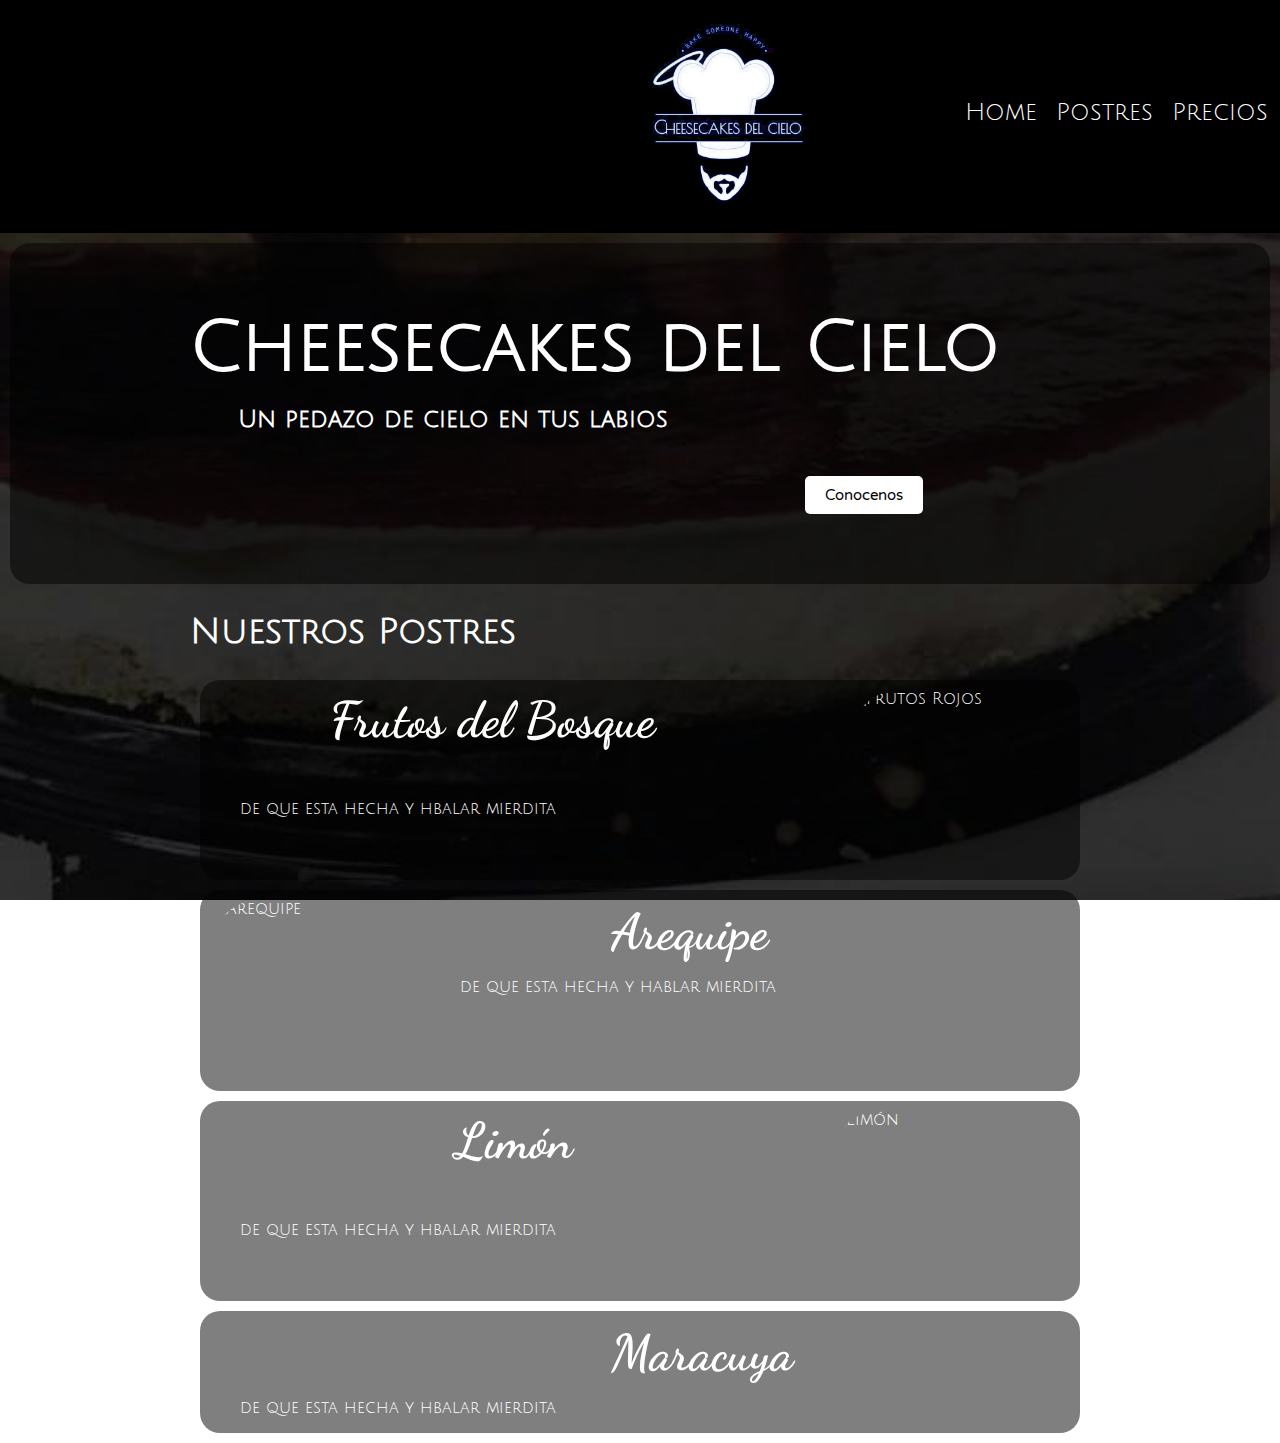
==== index.html @ ef1f3752 "version con estilos casi completos, falta footer y otros archivos HTML para navegar" ====
<!DOCTYPE html>
<html lang="s" dir="ltr">
  <head>
    <meta charset="utf-8">
    <title>Cheesecakes del Cielo</title>
    <link rel="stylesheet" href="css/cheesedc.css">
    <link href="https://fonts.googleapis.com/css?family=Dancing+Script|Varela+Round|Julius+Sans+One" rel="stylesheet">
  </head>
  <body>
    <header id="header" class="header" >
      <!-- logotipo -->
      <figure class="logotipo">
        <img class="logo" src="images/logotipo.jpg" width="180" height="180" alt="Cheesecakes del cielo">
      </figure>
      <!-- menu -->
      <nav class="menu">
        <ul>
          <li>
            <a href="index.html">Home</a>
          </li>
          <li>
            <a href="#postres">Postres</a>
          </li>
          <li>
            <a href="precios.html">Precios</a>
          </li>
        </ul>
      </nav>
    </header>
    <div class="fondo">
      <section id="portada" class="portada">
        <!-- portada -->
        <div class="contenedor">
          <!-- titulo -->
          <h1 class="titulo">Cheesecakes del Cielo</h1>
          <!-- resumen -->
          <h3 class="title-a">Un pedazo de cielo en tus labios</h3>
          <!-- boton -->
            <button type="button" name="button">Conocenos</button>
        </div>
      </section>
      <section id="postres" class="postres contenedor">
        <h2>Nuestros Postres</h2><!-- Cheesecakes -->
        <!-- listado de Cheesecakes -->
        <article class="cheesecake frutosrojos">
          <img src="images/frutosrojos.jpg" width="220" height="180" alt="Frutos Rojos">
          <h3 class="title-b">Frutos del Bosque</h3>
          <ol>
            <li>de que esta hecha y hbalar mierdita</li>
          </ol>
        </article>
        <article class="cheesecake arequipe">
          <img src="images/Arequipe.jpg" height="181" width="214" alt="Arequipe">
          <h3 class="title-b">Arequipe</h3>
          <ol>
            <li>de que esta hecha y hablar mierdita</li>
          </ol>
        </article>
        <article class="cheesecake limon">
          <img src="images/limon.jpg" width="240" height="180" alt="Limón">
          <h3 class="title-b">Limón</h3>
          <ol>
            <li>de que esta hecha y hbalar mierdita</li>
          </ol>
        </article>
        <article class="cheesecake maracuya">
          <img src="images/maracuya.jpg" alt="">
          <h3 class="title-b">Maracuya</h3>
          <ol>
            <li>de que esta hecha y hbalar mierdita</li>
          </ol>
        </article>
      </section>
    </div>
  </body>
</html>
---- css/cheesedc.css ----
body{
  font-family: 'Julius Sans One';
  margin: 0px;
  background-image: url('../images/fondo.jpg');
  background-size: 100%;
  background-attachment: fixed;
}
A {
  text-decoration: none;
  color: white;
}
li{
  list-style:none
}

nav li{
  padding: 0 5px;
}

button{
  position: relative;
  left: 615px;
  margin-top: 20px;
  margin-bottom: 50px;
  border: none;
  border-radius: 5px;
  background: white;
  color: black;
  padding: 10px 20px;
  font-family: 'Varela Round';
  font-size: 15px;
}

.menu, .menu li, .logotipo {
  display: inline-block;
}

.logo {
  position: relative;
  left: 330%;
}

.menu{
  position: absolute;
  right: 7px;
  top: 75px;
}

.titulo {
  font-size: 70px;
  margin-bottom: 10px;
}

.title-a {
  font-size: 24px;
  padding-left: 48px;
  margin-top: 20px;
}

.postres h2 {
  font-size: 35px;
}

.title-b {
  font-size: 50px;
  font-family: 'Dancing Script';
}

.portada{
  border-radius: 20px;
  margin: 10px;
  padding: 20px;
  color: white;
  background-color: rgba(0,0,0,0.5);
}

.postres {
  color: white;
}
.header {
  background: black;
  color: white;
  font-size: 24px;
}

.contenedor {
  width: 900px;
  margin: auto;
}

.cheesecake{
    border-radius: 20px;
    overflow: hidden;
}

.frutosrojos h3{
  margin-top: 10px;
  margin-left: 130px;
}

.limon h3{
  margin-top: 10px;
  margin-left: 255px;
}

.maracuya h3{
  padding-left: 411px;
  margin-top: 12px;
  margin-bottom: 10px;
}
.arequipe h3{
  padding-left: 411px;
  margin-top: 12px;
  margin-bottom: 10px;
}

.frutosrojos, .limon, .arequipe, .maracuya{
  margin: 10px;
  background-color: rgba(0,0,0,0.5);
}

.frutosrojos img, .limon img{
  border-radius: 50px;
  float: right;
  margin: 10px;
}

.arequipe img, .maracuya img{
  border-radius: 50px;
  float: left;
  margin: 10px;
}
.arequipe li{
  padding-left: 220px;
}
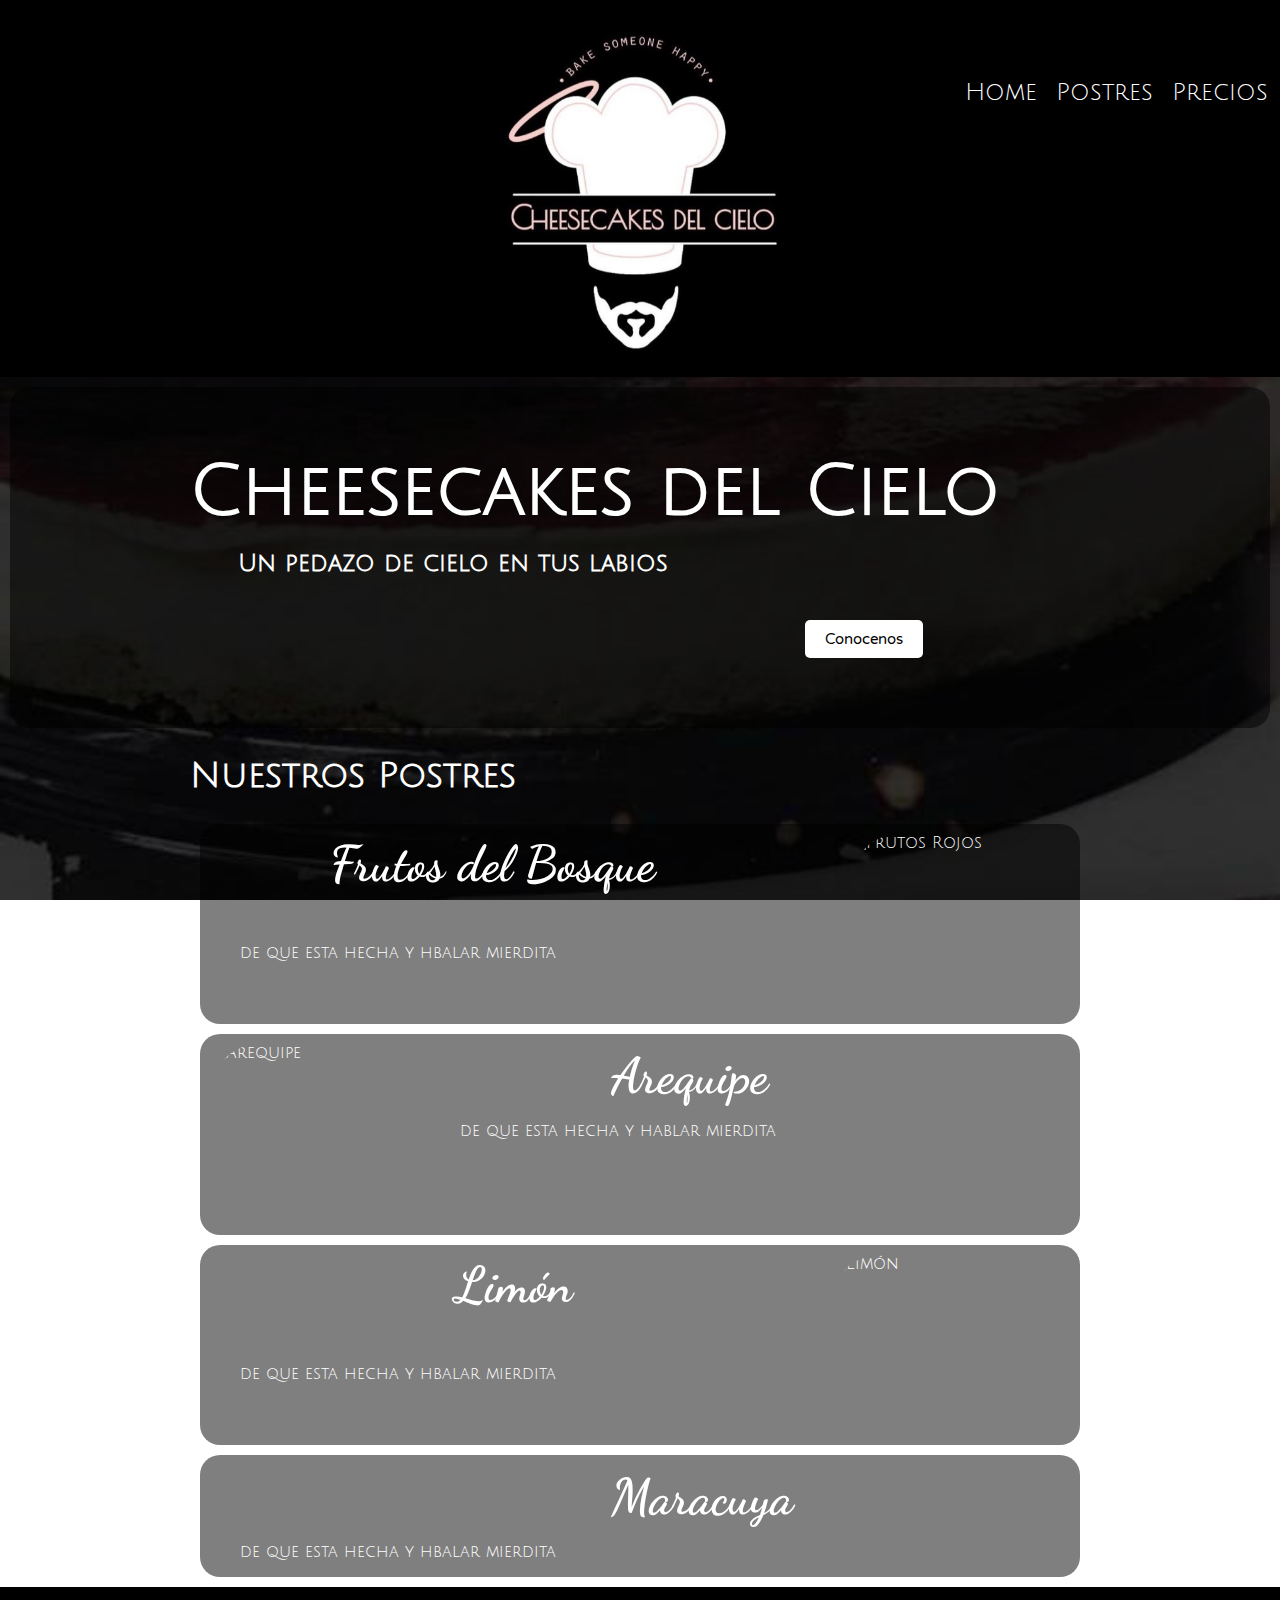
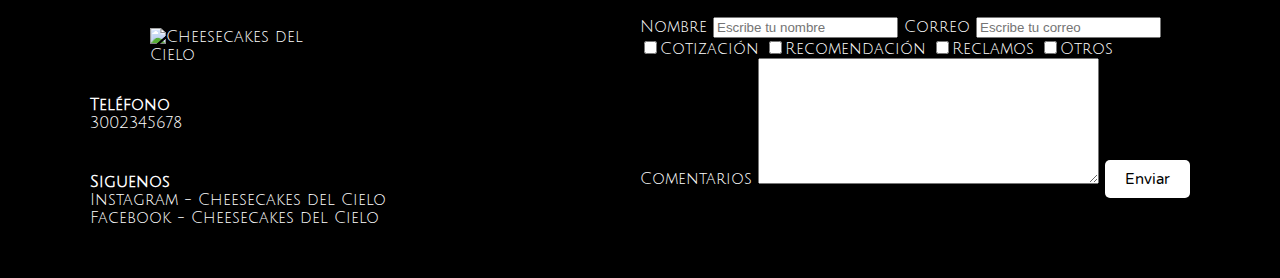
==== commit 93e1703a: "version con footer sin terminar" ====
--- a/index.html
+++ b/index.html
@@ -9,8 +9,8 @@
   <body>
     <header id="header" class="header" >
       <!-- logotipo -->
-      <figure class="logotipo">
-        <img class="logo" src="images/logotipo.jpg" width="180" height="180" alt="Cheesecakes del cielo">
+      <figure class="logotipo" align="center">
+        <img class="logo" src="images/logotipo.jpg" width="350" alt="Cheesecakes del cielo">
       </figure>
       <!-- menu -->
       <nav class="menu">
@@ -72,5 +72,43 @@
         </article>
       </section>
     </div>
+    <footer class="footer">
+        <div class="contenedor-footer">
+          <div class="contacto">
+            <img class="img-footer" src="images/footer.jpg" alt="Cheesecakes del Cielo" width="200">
+            <a href="tel:+573002345678"><strong>Teléfono</strong><span>3002345678</span></a>
+            <p><strong>Siguenos</strong>
+            <a href="https://www.instagram.com/cheesecakesdelcielo/" target=”_blank”><span>Instagram - Cheesecakes del Cielo</span></a>
+            <a href="https://www.facebook.com/cheessecakesdelcielo/" target=”_blank”><span>Facebook - Cheesecakes del Cielo</span></a>
+            </p>
+          </div>
+          <form class="formulario">
+            <label for="nombre">Nombre</label>
+            <input type="text" placeholder="Escribe tu nombre" id="nombre" name="nombre">
+            <label for="email">Correo</label>
+            <input type="email" required placeholder="Escribe tu correo" id="email" name="email">
+            <div class="intereses">
+              <label for="cotizacion">
+                <input type="checkbox" name="intereses" id="cotizacion" value="cotizacion">Cotización
+              </label>
+              <label for="recomendacion">
+                <input type="checkbox" name="intereses" id="recomendacion" value="recomendacion">Recomendación
+              </label>
+              <label for="reclamos">
+                <input type="checkbox" name="intereses" id="reclamos" value="reclamos">Reclamos
+              </label>
+              <label for="otros">
+                <input type="checkbox" name="intereses" id="otros" value="otros">Otros
+              </label>
+            </div>
+            <div class="">
+              <label for="comentarios">Comentarios</label>
+              <textarea name="comentarios" rows="8" cols="40"></textarea>
+              <input type="submit" name="" value="Enviar" class="btn-enviar">
+            </div>
+          </form>
+        </div>
+      </footer>
+
   </body>
 </html>
--- a/css/cheesedc.css
+++ b/css/cheesedc.css
@@ -1,4 +1,5 @@
 body{
+  color: white;
   font-family: 'Julius Sans One';
   margin: 0px;
   background-image: url('../images/fondo.jpg');
@@ -17,7 +18,7 @@
   padding: 0 5px;
 }
 
-button{
+button {
   position: relative;
   left: 615px;
   margin-top: 20px;
@@ -31,19 +32,29 @@
   font-size: 15px;
 }
 
-.menu, .menu li, .logotipo {
+.btn-enviar{
+  margin-top: 20px;
+  margin-bottom: 50px;
+  border: none;
+  border-radius: 5px;
+  background: white;
+  color: black;
+  padding: 10px 20px;
+  font-family: 'Varela Round';
+  font-size: 15px;
+}
+
+.menu, .menu li {
   display: inline-block;
 }
 
-.logo {
-  position: relative;
-  left: 330%;
-}
 
 .menu{
   position: absolute;
   right: 7px;
-  top: 75px;
+  top: 55px
+
+   ;
 }
 
 .titulo {
@@ -81,6 +92,10 @@
   background: black;
   color: white;
   font-size: 24px;
+}
+
+.logotipo{
+  margin: 0;
 }
 
 .contenedor {
@@ -133,3 +148,34 @@
 .arequipe li{
   padding-left: 220px;
 }
+
+.footer {
+  background: black;
+}
+
+.contacto img, .contacto strong {
+  display: block;
+}
+
+.img-footer{
+  margin: 0 60px 0 60px;
+}
+
+.contacto{
+  display: flex;
+  width: 300px;
+  flex-wrap: wrap;
+  align-items: center;
+}
+
+.contacto a, .contacto p{
+  margin: 10px 0px 10px 0;
+}
+
+.footer .contenedor-footer{
+  width: 1100px;
+  margin: auto;
+  padding: 30px 0 30px 0;
+  display: flex;
+  justify-content: space-between;
+}
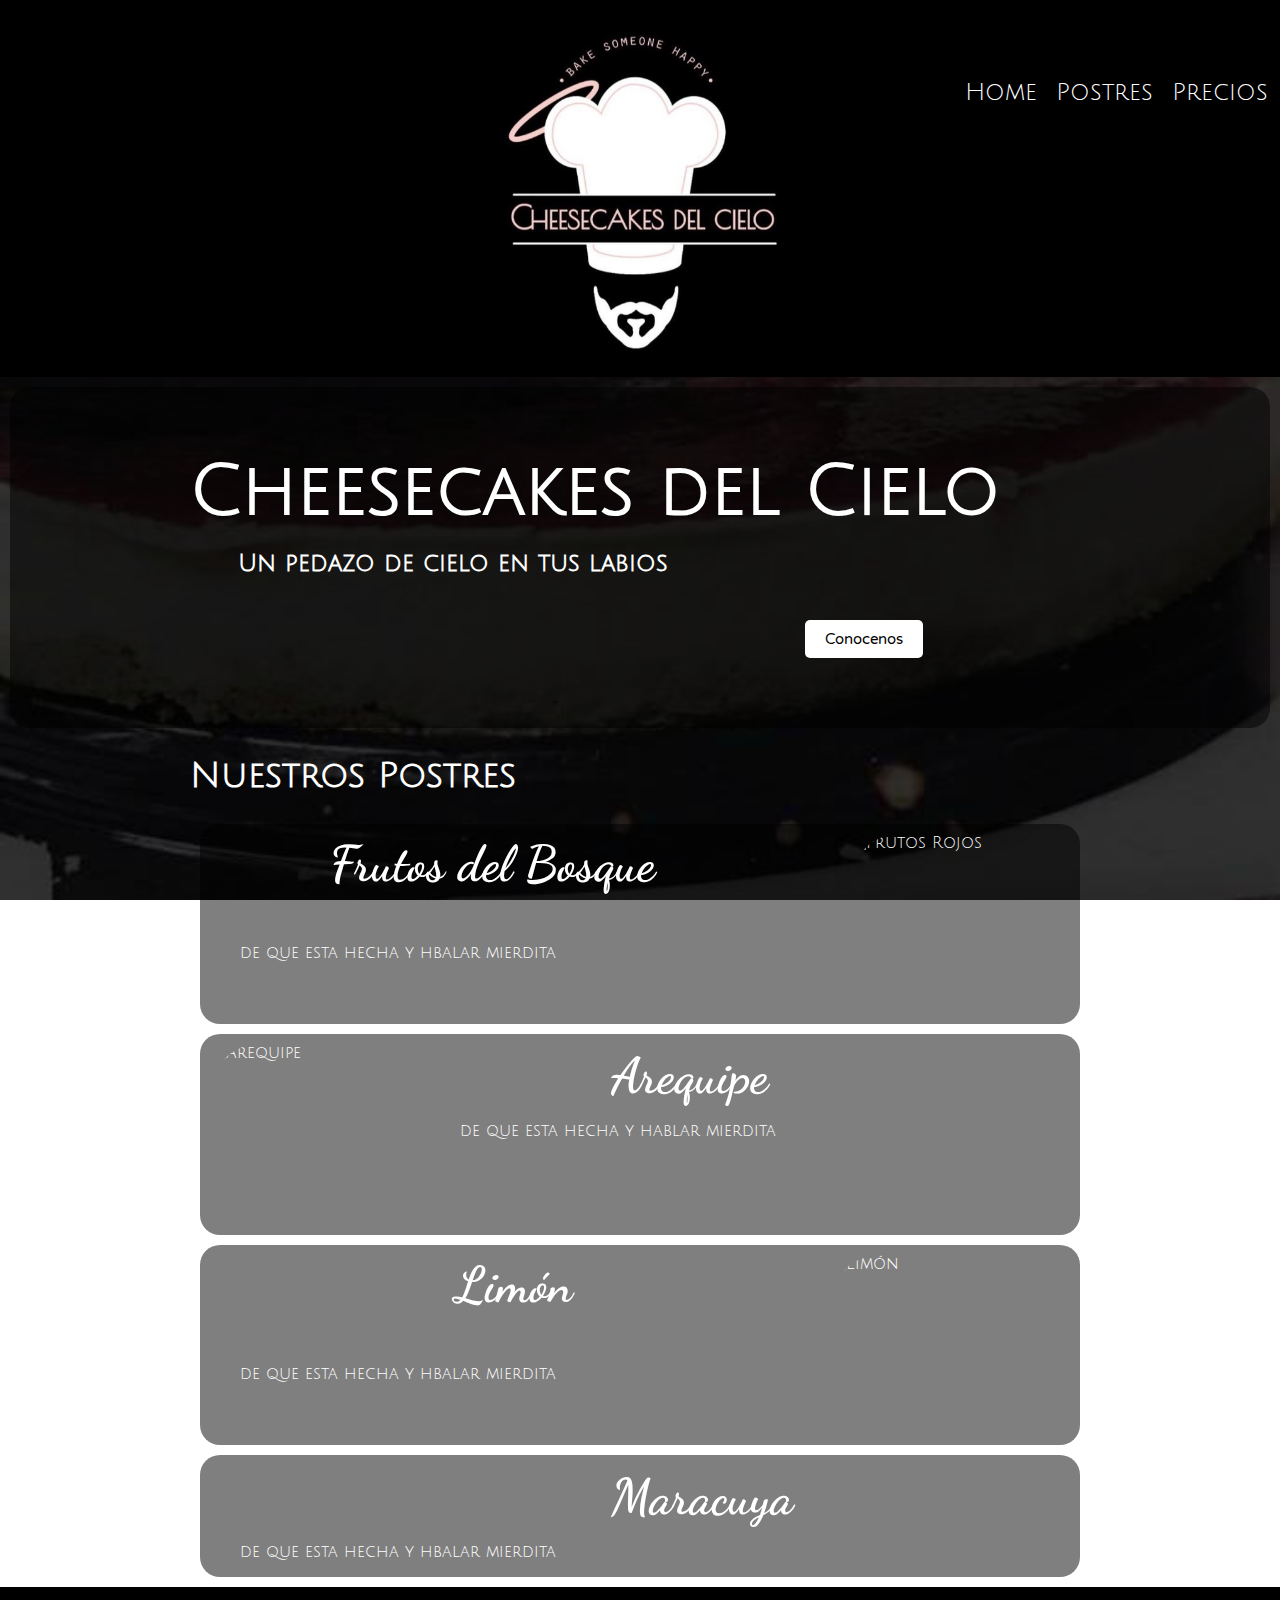
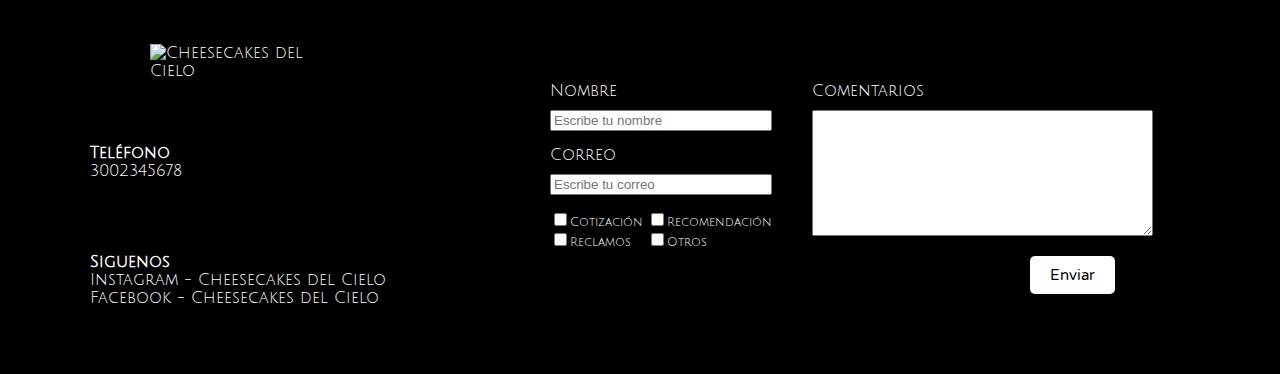
==== commit 358b1760: "version con footer al 100% y con pagina de precios sin contenido --corregido error de imagenes" ====
--- a/index.html
+++ b/index.html
@@ -19,7 +19,7 @@
             <a href="index.html">Home</a>
           </li>
           <li>
-            <a href="#postres">Postres</a>
+            <a href="index.html#postres">Postres</a>
           </li>
           <li>
             <a href="precios.html">Precios</a>
@@ -83,25 +83,31 @@
             </p>
           </div>
           <form class="formulario">
-            <label for="nombre">Nombre</label>
-            <input type="text" placeholder="Escribe tu nombre" id="nombre" name="nombre">
-            <label for="email">Correo</label>
-            <input type="email" required placeholder="Escribe tu correo" id="email" name="email">
-            <div class="intereses">
-              <label for="cotizacion">
-                <input type="checkbox" name="intereses" id="cotizacion" value="cotizacion">Cotización
-              </label>
-              <label for="recomendacion">
-                <input type="checkbox" name="intereses" id="recomendacion" value="recomendacion">Recomendación
-              </label>
-              <label for="reclamos">
-                <input type="checkbox" name="intereses" id="reclamos" value="reclamos">Reclamos
-              </label>
-              <label for="otros">
-                <input type="checkbox" name="intereses" id="otros" value="otros">Otros
-              </label>
+            <div class="col1">
+              <label for="nombre">Nombre</label>
+              <input type="text" placeholder="Escribe tu nombre" id="nombre" name="nombre">
+              <label for="email">Correo</label>
+              <input type="email" required placeholder="Escribe tu correo" id="email" name="email">
+              <div class="intereses">
+                <div class="intereses-1">
+                  <label for="cotizacion">
+                    <input type="checkbox" name="intereses" id="cotizacion" value="cotizacion">Cotización
+                  </label>
+                  <label for="recomendacion">
+                    <input type="checkbox" name="intereses" id="recomendacion" value="recomendacion">Recomendación
+                  </label>
+                </div>
+                  <div class="intereses-2">
+                    <label for="reclamos">
+                      <input type="checkbox" name="intereses" id="reclamos" value="reclamos">Reclamos
+                    </label>
+                    <label for="otros" class="label-otros">
+                      <input type="checkbox" name="intereses" id="otros" value="otros">Otros
+                    </label>
+                  </div>
+              </div>
             </div>
-            <div class="">
+            <div class="col2">
               <label for="comentarios">Comentarios</label>
               <textarea name="comentarios" rows="8" cols="40"></textarea>
               <input type="submit" name="" value="Enviar" class="btn-enviar">
--- a/css/cheesedc.css
+++ b/css/cheesedc.css
@@ -1,9 +1,9 @@
-body{
+ body{
   color: white;
   font-family: 'Julius Sans One';
   margin: 0px;
   background-image: url('../images/fondo.jpg');
-  background-size: 100%;
+  background-size: cover;
   background-attachment: fixed;
 }
 A {
@@ -30,11 +30,14 @@
   padding: 10px 20px;
   font-family: 'Varela Round';
   font-size: 15px;
+  cursor: pointer;
+}
+
+input:focus, textarea:focus{
+  background: lightgray;
 }
 
 .btn-enviar{
-  margin-top: 20px;
-  margin-bottom: 50px;
   border: none;
   border-radius: 5px;
   background: white;
@@ -42,6 +45,7 @@
   padding: 10px 20px;
   font-family: 'Varela Round';
   font-size: 15px;
+  margin: 20px 0 50px 218px;
 }
 
 .menu, .menu li {
@@ -52,9 +56,7 @@
 .menu{
   position: absolute;
   right: 7px;
-  top: 55px
-
-   ;
+  top: 55px;
 }
 
 .titulo {
@@ -179,3 +181,38 @@
   display: flex;
   justify-content: space-between;
 }
+
+.formulario{
+  display: flex;
+  width: 640px;
+  padding-top: 50px;
+}
+
+.col1, .col2{
+  display: flex;
+  flex-direction: column;
+}
+
+.col1{
+  margin-right: 40px;
+}
+
+.col2{
+  align-items: flex-start;
+}
+
+.intereses label{
+  font-size: 12px;
+}
+
+.formulario label{
+  margin-bottom: 10px;
+}
+
+.formulario label, .intereses{
+  margin-top: 15px;
+}
+
+.label-otros{
+  margin-left: 12px;
+}
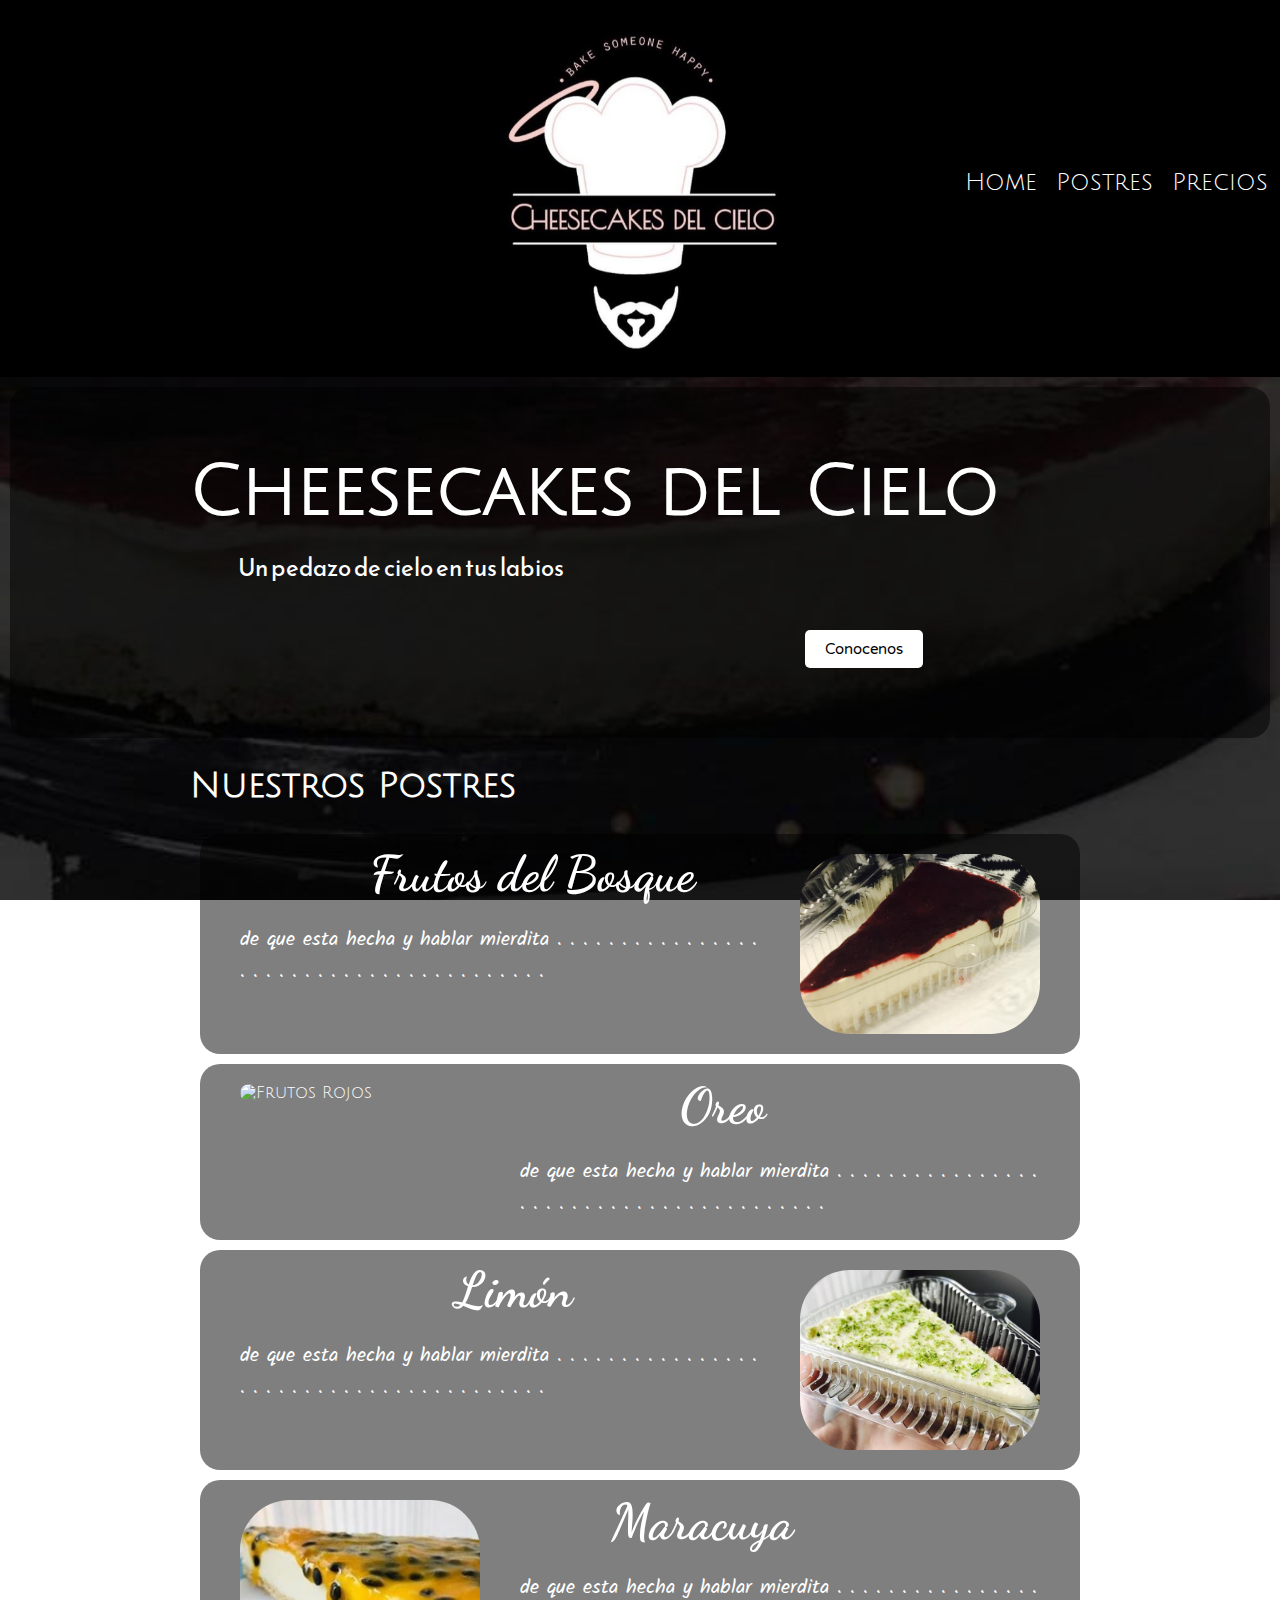
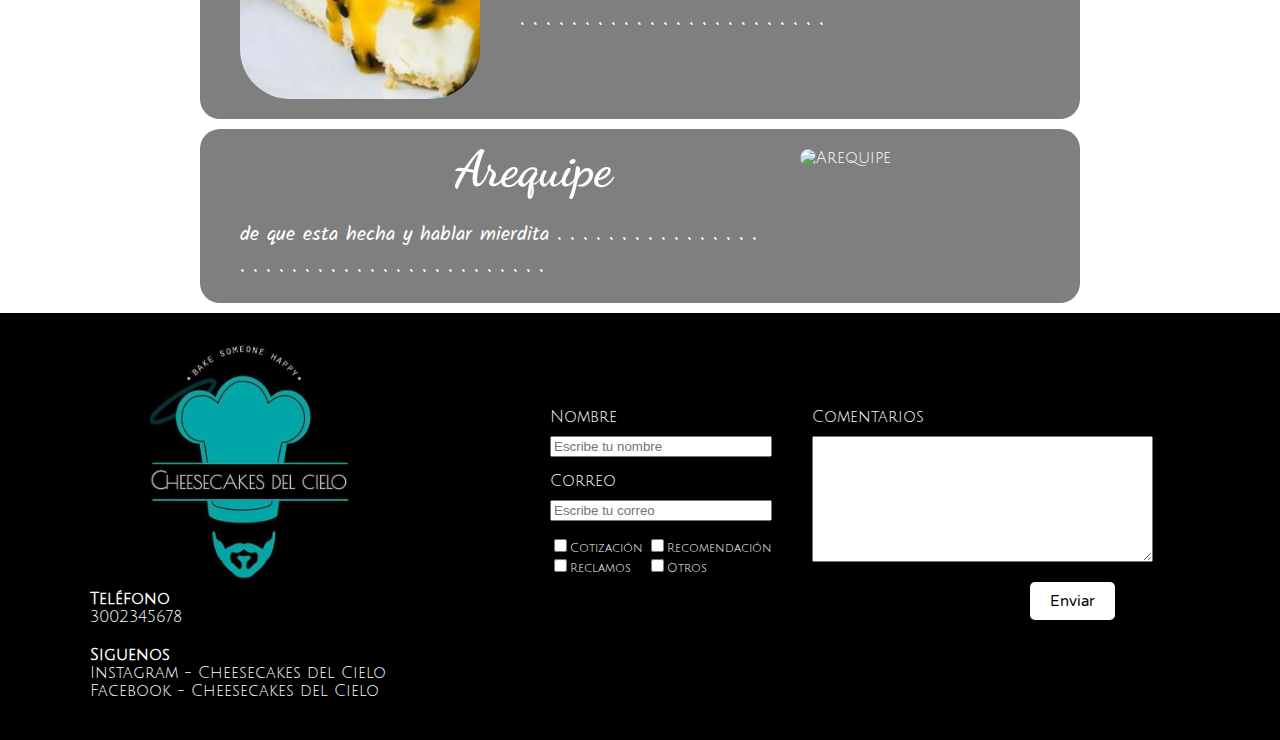
==== commit 7aece551: "version con footer al 100% y con pagina de precios sin contenido --corregido error de imagenes y cor" ====
--- a/index.html
+++ b/index.html
@@ -4,13 +4,15 @@
     <meta charset="utf-8">
     <title>Cheesecakes del Cielo</title>
     <link rel="stylesheet" href="css/cheesedc.css">
-    <link href="https://fonts.googleapis.com/css?family=Dancing+Script|Varela+Round|Julius+Sans+One" rel="stylesheet">
+    <link href="https://fonts.googleapis.com/css?family=Dancing+Script|Varela+Round|Julius+Sans+One|Martel+Sans|Reem+Kufi|Kalam" rel="stylesheet">
   </head>
   <body>
     <header id="header" class="header" >
       <!-- logotipo -->
       <figure class="logotipo" align="center">
-        <img class="logo" src="images/logotipo.jpg" width="350" alt="Cheesecakes del cielo">
+        <a href="index.html">
+          <img class="logo" src="images/logotipo.jpg" width="350" alt="Cheesecakes del cielo">
+        </a>
       </figure>
       <!-- menu -->
       <nav class="menu">
@@ -43,39 +45,49 @@
         <h2>Nuestros Postres</h2><!-- Cheesecakes -->
         <!-- listado de Cheesecakes -->
         <article class="cheesecake frutosrojos">
-          <img src="images/frutosrojos.jpg" width="220" height="180" alt="Frutos Rojos">
+          <img src="images/frutosrojos.JPG" width="240" height="180" alt="Frutos Rojos">
           <h3 class="title-b">Frutos del Bosque</h3>
-          <ol>
-            <li>de que esta hecha y hbalar mierdita</li>
-          </ol>
+          <p>
+            de que esta hecha y hablar mierdita . . . . . . . . . . . . . . . . . . . . . . . . . . . . . . . . . . . . . . . .
+          </p>
+        </article>
+        <article class="cheesecake oreo">
+          <img src="images/oreo.jpg" width="240" alt="Frutos Rojos">
+          <h3 class="title-b">Oreo</h3>
+          <p>
+            de que esta hecha y hablar mierdita . . . . . . . . . . . . . . . . . . . . . . . . . . . . . . . . . . . . . . . .
+          </p>
+        </article>
+        <article class="cheesecake limon">
+          <img src="images/limon.JPG" width="240" height="180" alt="Limón">
+          <h3 class="title-b">Limón</h3>
+          <p>
+            de que esta hecha y hablar mierdita . . . . . . . . . . . . . . . . . . . . . . . . . . . . . . . . . . . . . . . .
+          </p>
+        </article>
+
+        <article class="cheesecake maracuya">
+          <img src="images/maracuya.JPG" width="240" alt="Maracuya">
+          <h3 class="title-b">Maracuya</h3>
+          <p>
+            de que esta hecha y hablar mierdita . . . . . . . . . . . . . . . . . . . . . . . . . . . . . . . . . . . . . . . .
+          </p>
         </article>
         <article class="cheesecake arequipe">
-          <img src="images/Arequipe.jpg" height="181" width="214" alt="Arequipe">
+          <img src="images/Arequipe.JPG" width="240" alt="Arequipe">
           <h3 class="title-b">Arequipe</h3>
-          <ol>
-            <li>de que esta hecha y hablar mierdita</li>
-          </ol>
+          <p>
+            de que esta hecha y hablar mierdita . . . . . . . . . . . . . . . . . . . . . . . . . . . . . . . . . . . . . . . .
+          </p>
         </article>
-        <article class="cheesecake limon">
-          <img src="images/limon.jpg" width="240" height="180" alt="Limón">
-          <h3 class="title-b">Limón</h3>
-          <ol>
-            <li>de que esta hecha y hbalar mierdita</li>
-          </ol>
-        </article>
-        <article class="cheesecake maracuya">
-          <img src="images/maracuya.jpg" alt="">
-          <h3 class="title-b">Maracuya</h3>
-          <ol>
-            <li>de que esta hecha y hbalar mierdita</li>
-          </ol>
-        </article>
+
+
       </section>
     </div>
     <footer class="footer">
         <div class="contenedor-footer">
           <div class="contacto">
-            <img class="img-footer" src="images/footer.jpg" alt="Cheesecakes del Cielo" width="200">
+            <img class="img-footer" src="images/footer.JPG" alt="Cheesecakes del Cielo" width="200">
             <a href="tel:+573002345678"><strong>Teléfono</strong><span>3002345678</span></a>
             <p><strong>Siguenos</strong>
             <a href="https://www.instagram.com/cheesecakesdelcielo/" target=”_blank”><span>Instagram - Cheesecakes del Cielo</span></a>
--- a/css/cheesedc.css
+++ b/css/cheesedc.css
@@ -56,7 +56,7 @@
 .menu{
   position: absolute;
   right: 7px;
-  top: 55px;
+  top: 145px;
 }
 
 .titulo {
@@ -68,6 +68,8 @@
   font-size: 24px;
   padding-left: 48px;
   margin-top: 20px;
+  font-family: 'Reem Kufi', sans-serif;
+  font-weight: lighter;
 }
 
 .postres h2 {
@@ -77,6 +79,11 @@
 .title-b {
   font-size: 50px;
   font-family: 'Dancing Script';
+}
+
+.cheesecake p{
+  font-family: 'Kalam', cursive;
+  font-size: 20px;
 }
 
 .portada{
@@ -111,13 +118,11 @@
 }
 
 .frutosrojos h3{
-  margin-top: 10px;
-  margin-left: 130px;
+  margin: 10px 0 10px 170px;
 }
 
 .limon h3{
-  margin-top: 10px;
-  margin-left: 255px;
+  margin: 10px 0 10px 255px;
 }
 
 .maracuya h3{
@@ -125,30 +130,40 @@
   margin-top: 12px;
   margin-bottom: 10px;
 }
+
+.oreo h3{
+  padding-left: 480px;
+  margin-top: 12px;
+  margin-bottom: 10px;
+}
+
 .arequipe h3{
-  padding-left: 411px;
-  margin-top: 12px;
-  margin-bottom: 10px;
-}
-
-.frutosrojos, .limon, .arequipe, .maracuya{
+  margin: 10px;
+  margin-left: 255px;
+}
+
+.frutosrojos, .limon, .arequipe, .maracuya, .oreo{
   margin: 10px;
   background-color: rgba(0,0,0,0.5);
 }
 
-.frutosrojos img, .limon img{
+.frutosrojos img, .limon img, .arequipe img{
   border-radius: 50px;
   float: right;
-  margin: 10px;
-}
-
-.arequipe img, .maracuya img{
+  margin: 20px 40px 20px 10px;
+}
+
+.oreo img, .maracuya img{
   border-radius: 50px;
   float: left;
-  margin: 10px;
-}
-.arequipe li{
-  padding-left: 220px;
+  margin: 20px 10px 20px 40px;
+}
+.arequipe p, .limon p, .frutosrojos p{
+  padding: 0 320px 0 40px;
+}
+
+.oreo p, .maracuya p{
+  padding: 0 40px 0 320px;
 }
 
 .footer {
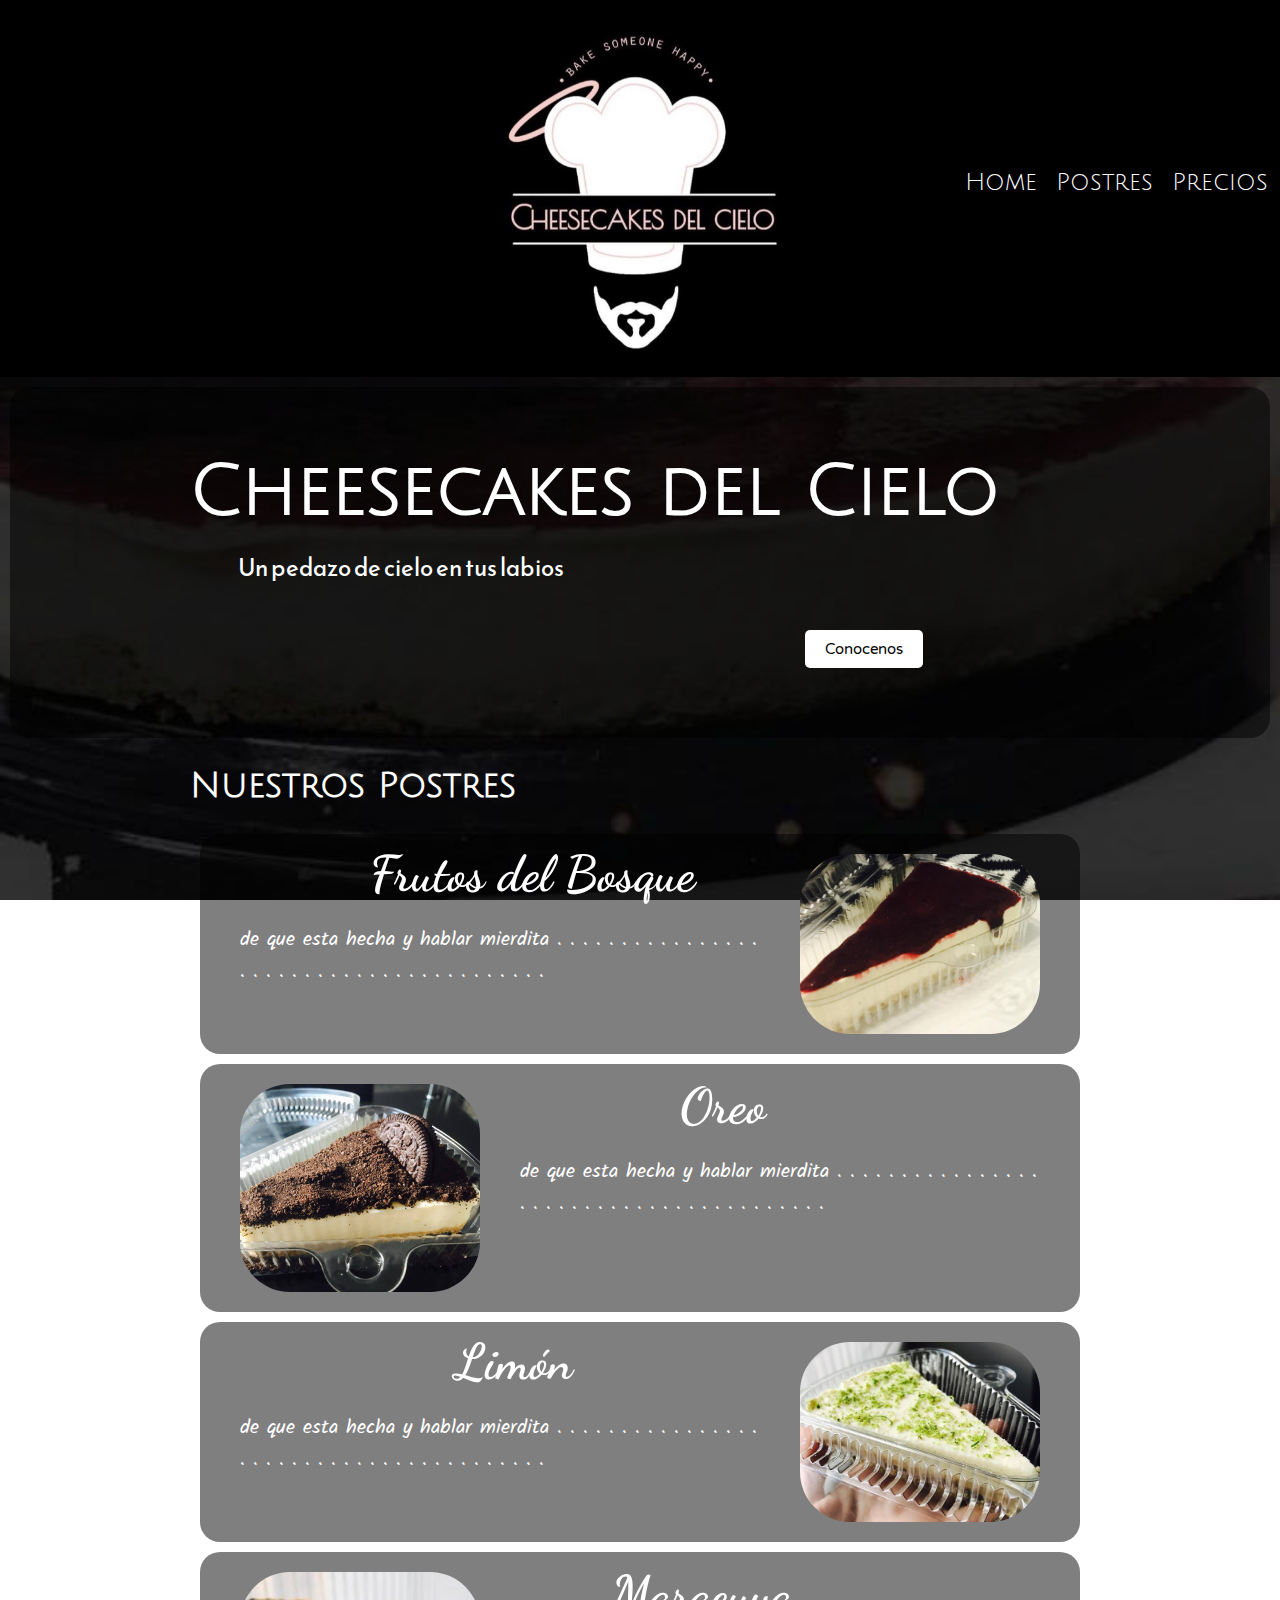
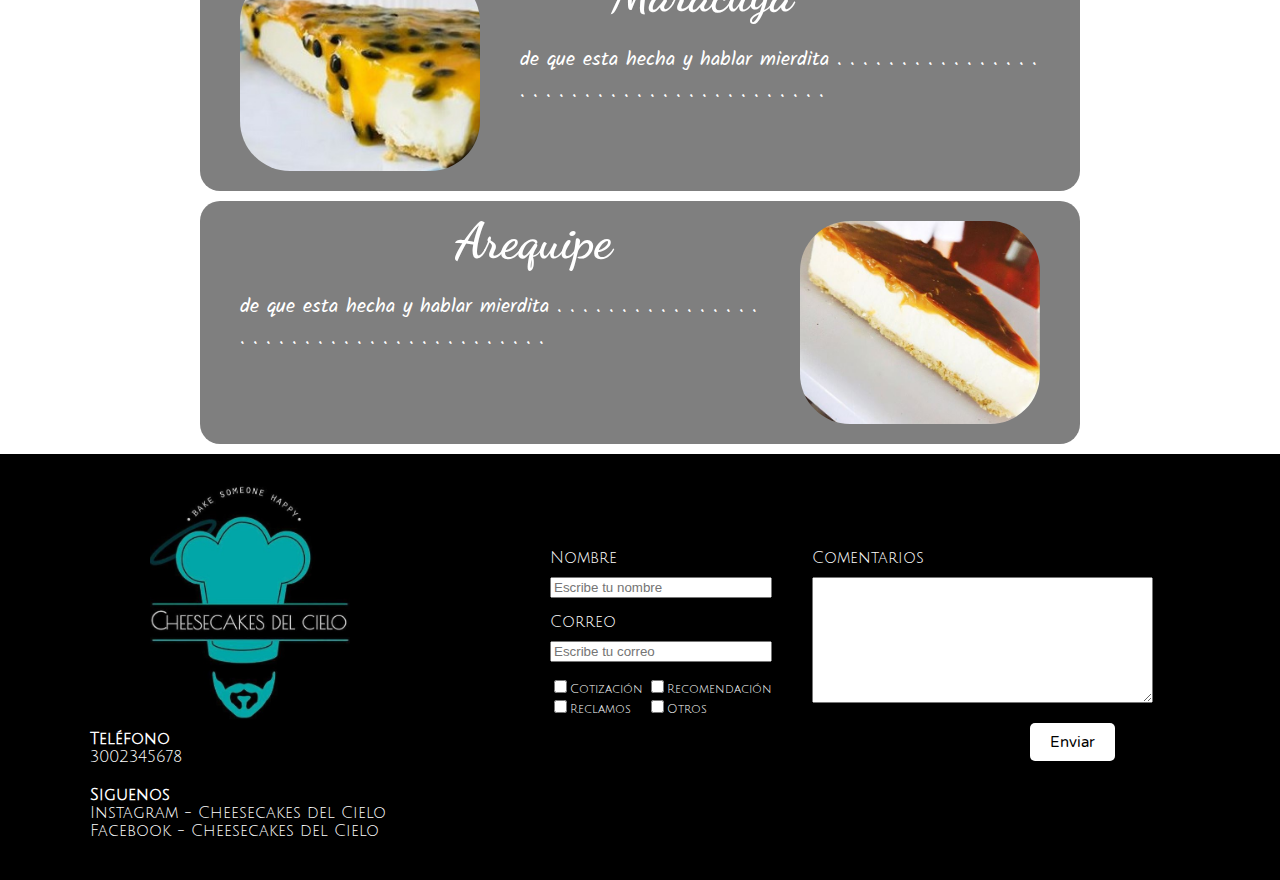
==== commit 9839a678: "version con footer al 100% y con pagina de precios sin contenido --corregido error de imagenes y cor" ====
--- a/index.html
+++ b/index.html
@@ -52,7 +52,7 @@
           </p>
         </article>
         <article class="cheesecake oreo">
-          <img src="images/oreo.jpg" width="240" alt="Frutos Rojos">
+          <img src="images/Oreo.jpg" width="240" alt="Frutos Rojos">
           <h3 class="title-b">Oreo</h3>
           <p>
             de que esta hecha y hablar mierdita . . . . . . . . . . . . . . . . . . . . . . . . . . . . . . . . . . . . . . . .
@@ -74,7 +74,7 @@
           </p>
         </article>
         <article class="cheesecake arequipe">
-          <img src="images/Arequipe.JPG" width="240" alt="Arequipe">
+          <img src="images/arequipe.JPG" width="240" alt="Arequipe">
           <h3 class="title-b">Arequipe</h3>
           <p>
             de que esta hecha y hablar mierdita . . . . . . . . . . . . . . . . . . . . . . . . . . . . . . . . . . . . . . . .
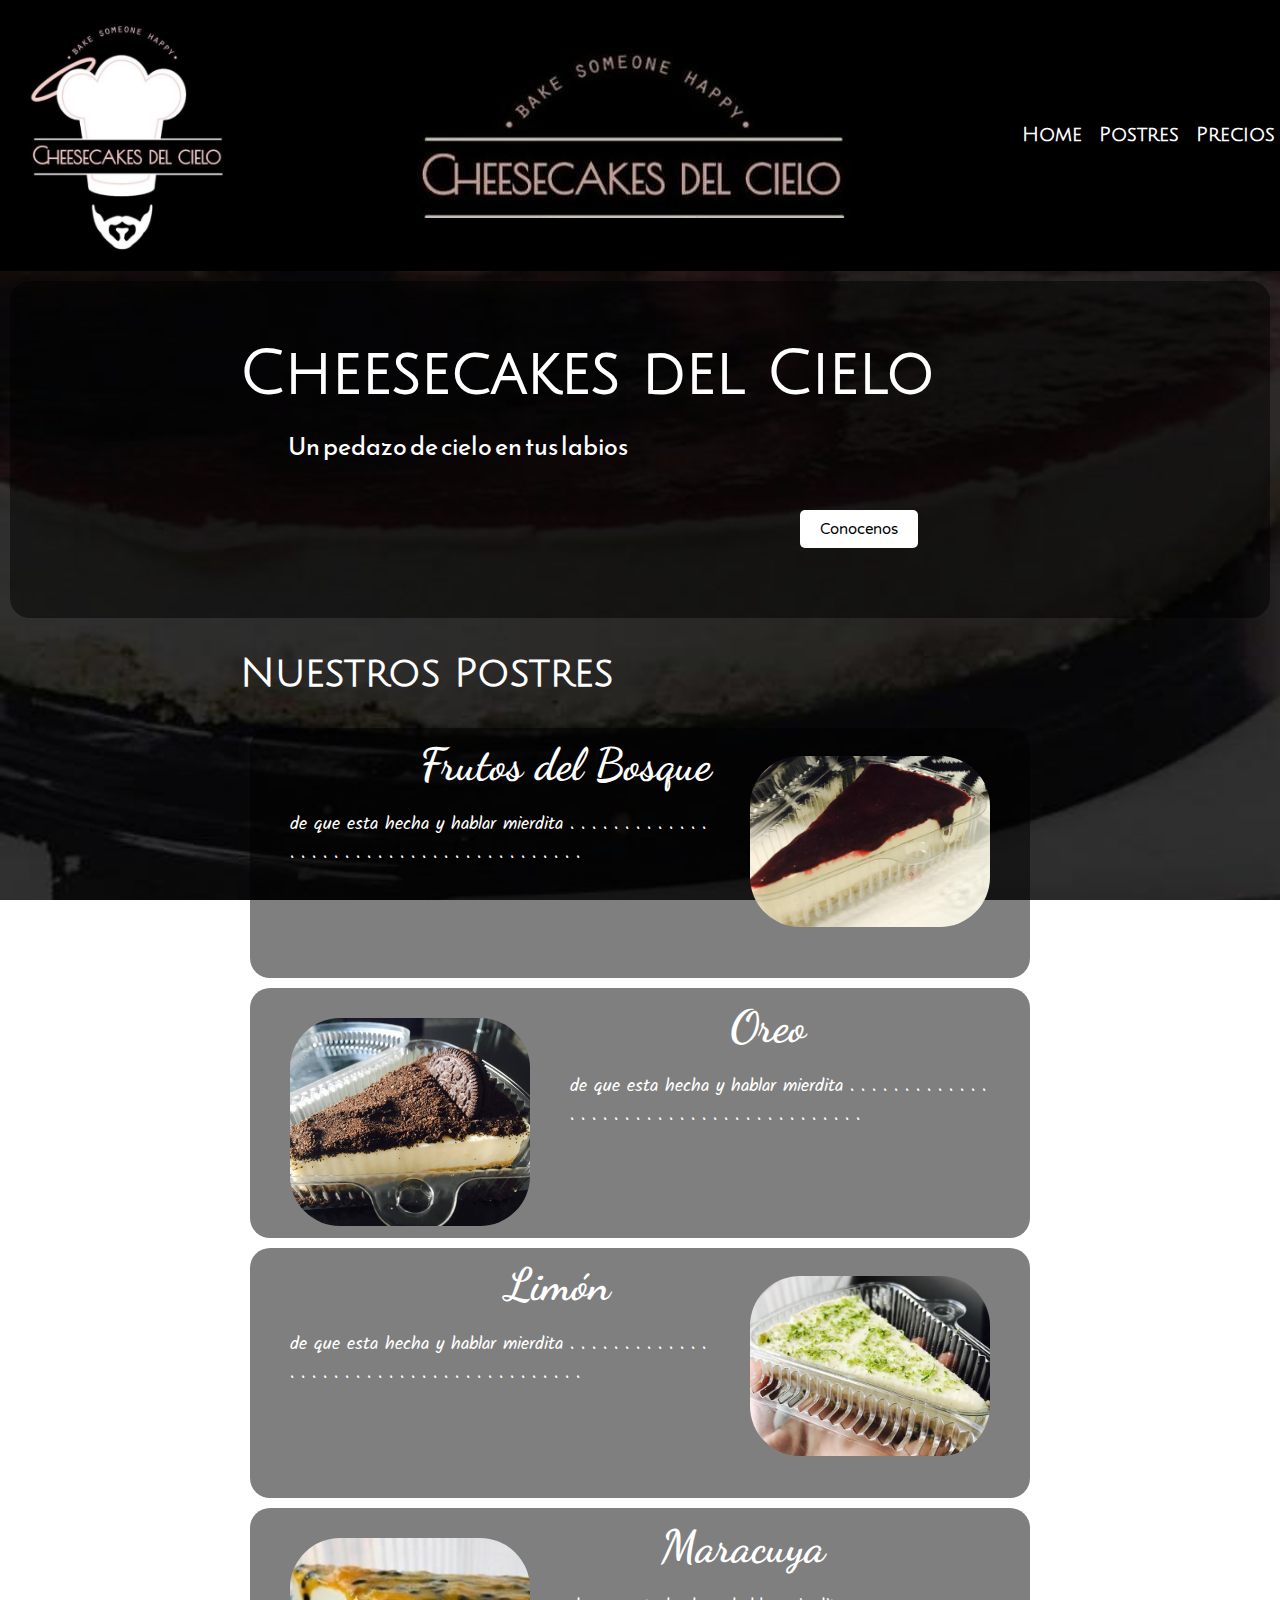
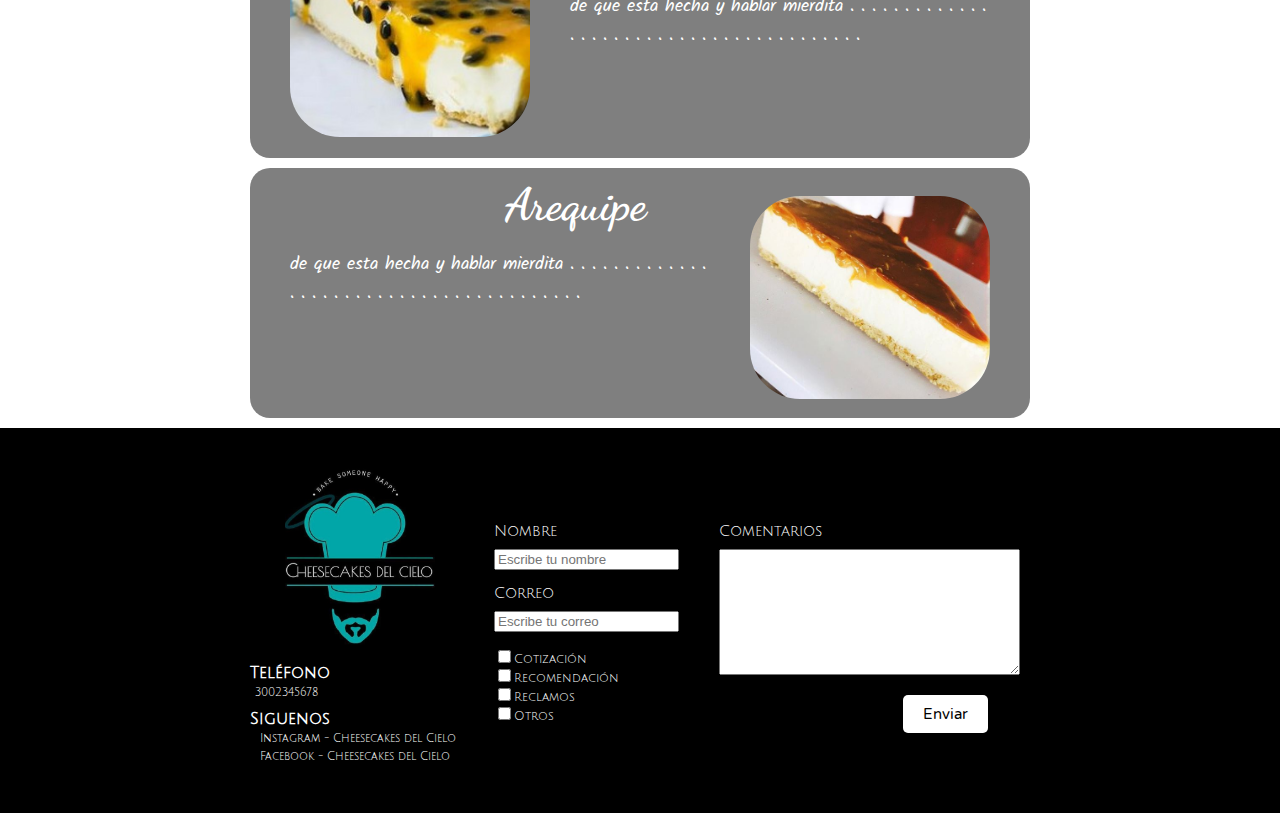
==== commit e14485e0: "version mas pulida con responsive design para anchos de 800px" ====
--- a/index.html
+++ b/index.html
@@ -11,9 +11,12 @@
       <!-- logotipo -->
       <figure class="logotipo" align="center">
         <a href="index.html">
-          <img class="logo" src="images/logotipo.jpg" width="350" alt="Cheesecakes del cielo">
+          <img class="logo" src="images/logotipo.jpg" alt="Cheesecakes del cielo">
         </a>
       </figure>
+      <div class="logo-nombre">
+        <img src="images/logo-nombre.jpg" alt="">
+      </div>
       <!-- menu -->
       <nav class="menu">
         <ul>
@@ -38,61 +41,62 @@
           <!-- resumen -->
           <h3 class="title-a">Un pedazo de cielo en tus labios</h3>
           <!-- boton -->
-            <button type="button" name="button">Conocenos</button>
+            <button class="conocenos" type="button" name="button">Conocenos</button>
         </div>
       </section>
       <section id="postres" class="postres contenedor">
         <h2>Nuestros Postres</h2><!-- Cheesecakes -->
         <!-- listado de Cheesecakes -->
         <article class="cheesecake frutosrojos">
-          <img src="images/frutosrojos.JPG" width="240" height="180" alt="Frutos Rojos">
           <h3 class="title-b">Frutos del Bosque</h3>
           <p>
             de que esta hecha y hablar mierdita . . . . . . . . . . . . . . . . . . . . . . . . . . . . . . . . . . . . . . . .
           </p>
+          <img src="images/frutosrojos.JPG" width="240" alt="Frutos Rojos">
         </article>
         <article class="cheesecake oreo">
-          <img src="images/Oreo.jpg" width="240" alt="Frutos Rojos">
           <h3 class="title-b">Oreo</h3>
           <p>
             de que esta hecha y hablar mierdita . . . . . . . . . . . . . . . . . . . . . . . . . . . . . . . . . . . . . . . .
           </p>
+          <img src="images/Oreo.jpg" width="240" alt="Oreo">
         </article>
         <article class="cheesecake limon">
-          <img src="images/limon.JPG" width="240" height="180" alt="Limón">
           <h3 class="title-b">Limón</h3>
           <p>
             de que esta hecha y hablar mierdita . . . . . . . . . . . . . . . . . . . . . . . . . . . . . . . . . . . . . . . .
           </p>
+          <img src="images/limon.JPG" width="240" alt="Limón">
         </article>
-
         <article class="cheesecake maracuya">
-          <img src="images/maracuya.JPG" width="240" alt="Maracuya">
           <h3 class="title-b">Maracuya</h3>
           <p>
             de que esta hecha y hablar mierdita . . . . . . . . . . . . . . . . . . . . . . . . . . . . . . . . . . . . . . . .
           </p>
+            <img src="images/maracuya.JPG" width="240" alt="Maracuya">
         </article>
         <article class="cheesecake arequipe">
-          <img src="images/arequipe.JPG" width="240" alt="Arequipe">
           <h3 class="title-b">Arequipe</h3>
           <p>
             de que esta hecha y hablar mierdita . . . . . . . . . . . . . . . . . . . . . . . . . . . . . . . . . . . . . . . .
           </p>
+            <img src="images/arequipe.JPG" width="240" alt="Arequipe">
         </article>
 
 
       </section>
     </div>
     <footer class="footer">
-        <div class="contenedor-footer">
+        <div class="contenedor contenedor-footer">
           <div class="contacto">
-            <img class="img-footer" src="images/footer.JPG" alt="Cheesecakes del Cielo" width="200">
-            <a href="tel:+573002345678"><strong>Teléfono</strong><span>3002345678</span></a>
-            <p><strong>Siguenos</strong>
-            <a href="https://www.instagram.com/cheesecakesdelcielo/" target=”_blank”><span>Instagram - Cheesecakes del Cielo</span></a>
-            <a href="https://www.facebook.com/cheessecakesdelcielo/" target=”_blank”><span>Facebook - Cheesecakes del Cielo</span></a>
-            </p>
+            <img class="img-footer" src="images/footer.JPG" alt="Cheesecakes del Cielo" width="150">
+            <div class="redsocial">
+              <a href="tel:+573002345678"><strong>Teléfono</strong><span>3002345678</span></a><br>
+              <p><strong>Siguenos</strong>
+                <a href="https://www.instagram.com/cheesecakesdelcielo/" target=”_blank”><span>Instagram - Cheesecakes del Cielo</span></a><br>
+                <a href="https://www.facebook.com/cheessecakesdelcielo/" target=”_blank”><span>Facebook - Cheesecakes del Cielo</span></a>
+              </p>
+            </div>
           </div>
           <form class="formulario">
             <div class="col1">
@@ -101,27 +105,23 @@
               <label for="email">Correo</label>
               <input type="email" required placeholder="Escribe tu correo" id="email" name="email">
               <div class="intereses">
-                <div class="intereses-1">
-                  <label for="cotizacion">
-                    <input type="checkbox" name="intereses" id="cotizacion" value="cotizacion">Cotización
-                  </label>
-                  <label for="recomendacion">
-                    <input type="checkbox" name="intereses" id="recomendacion" value="recomendacion">Recomendación
-                  </label>
-                </div>
-                  <div class="intereses-2">
-                    <label for="reclamos">
-                      <input type="checkbox" name="intereses" id="reclamos" value="reclamos">Reclamos
-                    </label>
-                    <label for="otros" class="label-otros">
-                      <input type="checkbox" name="intereses" id="otros" value="otros">Otros
-                    </label>
-                  </div>
+                <label for="cotizacion">
+                  <input type="checkbox" name="intereses" id="cotizacion" value="cotizacion">Cotización
+                </label>
+                <label for="recomendacion">
+                  <input type="checkbox" name="intereses" id="recomendacion" value="recomendacion">Recomendación
+                </label>
+                <label for="reclamos">
+                  <input type="checkbox" name="intereses" id="reclamos" value="reclamos">Reclamos
+                </label>
+                <label for="otros" class="label-otros">
+                  <input type="checkbox" name="intereses" id="otros" value="otros">Otros
+                </label>
               </div>
             </div>
             <div class="col2">
               <label for="comentarios">Comentarios</label>
-              <textarea name="comentarios" rows="8" cols="40"></textarea>
+              <textarea name="comentarios" rows="8" cols="35"></textarea>
               <input type="submit" name="" value="Enviar" class="btn-enviar">
             </div>
           </form>
--- a/css/cheesedc.css
+++ b/css/cheesedc.css
@@ -5,7 +5,11 @@
   background-image: url('../images/fondo.jpg');
   background-size: cover;
   background-attachment: fixed;
-}
+  display: flex;
+  flex-direction: column;
+  min-height: 100vh;
+  }
+
 A {
   text-decoration: none;
   color: white;
@@ -19,10 +23,7 @@
 }
 
 button {
-  position: relative;
-  left: 615px;
-  margin-top: 20px;
-  margin-bottom: 50px;
+  margin: 20px 0 50px 70%;
   border: none;
   border-radius: 5px;
   background: white;
@@ -37,6 +38,13 @@
   background: lightgray;
 }
 
+.menu ul{
+  padding: 0;
+}
+
+.fondo{
+  flex:1;
+}
 .btn-enviar{
   border: none;
   border-radius: 5px;
@@ -45,27 +53,20 @@
   padding: 10px 20px;
   font-family: 'Varela Round';
   font-size: 15px;
-  margin: 20px 0 50px 218px;
+  margin: 20px 0 50px 184px;
 }
 
 .menu, .menu li {
   display: inline-block;
 }
 
-
-.menu{
-  position: absolute;
-  right: 7px;
-  top: 145px;
-}
-
 .titulo {
-  font-size: 70px;
+  font-size: 60px;
   margin-bottom: 10px;
 }
 
 .title-a {
-  font-size: 24px;
+  font-size: 25px;
   padding-left: 48px;
   margin-top: 20px;
   font-family: 'Reem Kufi', sans-serif;
@@ -73,17 +74,17 @@
 }
 
 .postres h2 {
-  font-size: 35px;
+  font-size: 40px;
 }
 
 .title-b {
-  font-size: 50px;
+  font-size: 45px;
   font-family: 'Dancing Script';
 }
 
 .cheesecake p{
   font-family: 'Kalam', cursive;
-  font-size: 20px;
+  font-size: 18px;
 }
 
 .portada{
@@ -96,19 +97,29 @@
 
 .postres {
   color: white;
-}
+  margin: 0 16%;
+}
+
 .header {
   background: black;
   color: white;
-  font-size: 24px;
+  font-size: 20px;
+  font-weight: bold;
+  display: flex;
+  flex-direction: row;
+  align-items: center;
+  justify-content: space-between;
 }
 
 .logotipo{
   margin: 0;
 }
 
+.logo{
+  width: 250px;
+}
 .contenedor {
-  width: 900px;
+  max-width: 800px;
   margin: auto;
 }
 
@@ -145,18 +156,23 @@
 .frutosrojos, .limon, .arequipe, .maracuya, .oreo{
   margin: 10px;
   background-color: rgba(0,0,0,0.5);
+  height: 250px;
 }
 
 .frutosrojos img, .limon img, .arequipe img{
   border-radius: 50px;
   float: right;
   margin: 20px 40px 20px 10px;
+  position: relative;
+  top: -150px;
 }
 
 .oreo img, .maracuya img{
   border-radius: 50px;
   float: left;
   margin: 20px 10px 20px 40px;
+  position: relative;
+  top: -150px;
 }
 .arequipe p, .limon p, .frutosrojos p{
   padding: 0 320px 0 40px;
@@ -168,6 +184,17 @@
 
 .footer {
   background: black;
+  font-size: 15px
+}
+
+.redsocial{
+  font-size: 16px;
+  margin-left: 10px;
+}
+
+.redsocial p a, .redsocial a span{
+  font-size: 11px;
+  padding-left: 5px;
 }
 
 .contacto img, .contacto strong {
@@ -175,7 +202,7 @@
 }
 
 .img-footer{
-  margin: 0 60px 0 60px;
+  margin: 0 45px 0 45px;
 }
 
 .contacto{
@@ -190,16 +217,17 @@
 }
 
 .footer .contenedor-footer{
-  width: 1100px;
+  width: 800px;
   margin: auto;
   padding: 30px 0 30px 0;
   display: flex;
+  flex-direction: row;
   justify-content: space-between;
 }
 
 .formulario{
   display: flex;
-  width: 640px;
+  width: auto;
   padding-top: 50px;
 }
 
@@ -214,20 +242,126 @@
 
 .col2{
   align-items: flex-start;
+  margin-right: 10px;
+}
+
+.formulario label{
+  margin-bottom: 10px;
+}
+
+.formulario label, .intereses{
+  margin-top: 15px;
+}
+.intereses{
+  display: flex;
+  flex-direction: column;
+}
+
+.col2 textarea{
+  margin-right: 10px;
 }
 
 .intereses label{
   font-size: 12px;
-}
-
-.formulario label{
-  margin-bottom: 10px;
-}
-
-.formulario label, .intereses{
-  margin-top: 15px;
+  margin: 0;
 }
 
 .label-otros{
   margin-left: 12px;
 }
+
+.oreo:hover, .frutosrojos:hover, .limon:hover, .maracuya:hover, .arequipe:hover{
+  transform: scale(1.2);
+}
+
+.conocenos:hover, .btn-enviar:hover{
+  transform: scale(1.1);
+}
+
+  @media screen and (max-width: 800px){
+    .header{
+      padding: 0 20px;
+    }
+    .logo{
+      width: 200px;
+    }
+    .logo-nombre{
+      display: none;
+    }
+    .titulo{
+      margin: 15px 0 10px 0;
+      font-size: 50px;
+    }
+    .portada{
+      margin: 10px 30px;
+    }
+    .contenedor{
+      width: 600px;
+    }
+    .title-a{
+      margin:0 0 10px 0;
+    }
+    .conocenos{
+      margin: 0 0 0 70%;
+    }
+    .postres{
+      text-align: center;
+    }
+    .frutosrojos, .limon, .arequipe, .maracuya, .oreo {
+    height: 270px;
+    }
+    .frutosrojos h3, .limon h3, .maracuya h3, .oreo h3, .arequipe h3{
+      margin: 10px 0 10px 0px;
+      padding: 0;
+    }
+    .arequipe p, .limon p, .frutosrojos p {
+    padding: 0 280px 0 40px;
+    font-size: 15px;
+    text-align: justify;
+    }
+    .oreo p, .maracuya p {
+    padding: 0 40px 0 280px;
+    font-size: 15px;
+    text-align: justify;
+    }
+    .frutosrojos img, .limon img, .arequipe img{
+      margin: 10px 40px 0px 0px;
+      width: 200px;
+      height: 170px;
+      top: -97px;
+    }
+    .oreo img, .maracuya img {
+      margin: 10px 0 0 40px;
+      width: 200px;
+      height: 170px;
+      top: -97px;
+    }
+    .footer .contenedor-footer{
+      padding: 0;
+      width: 600px;
+    }
+    .img-footer{
+      margin: 45px;
+    }
+    .contacto{
+      display: inline-block;
+    }
+    .formulario{
+     flex-direction: column;
+     padding: 0;
+    }
+    .col1 input{
+      width: 260px;
+    }
+    .intereses input{
+      width: auto;
+    }
+
+
+    .oreo:hover, .frutosrojos:hover, .limon:hover, .maracuya:hover, .arequipe:hover{
+      transform: none;
+    }
+    .conocenos:hover, .btn-enviar:hover{
+      transform: none;
+    }
+  }
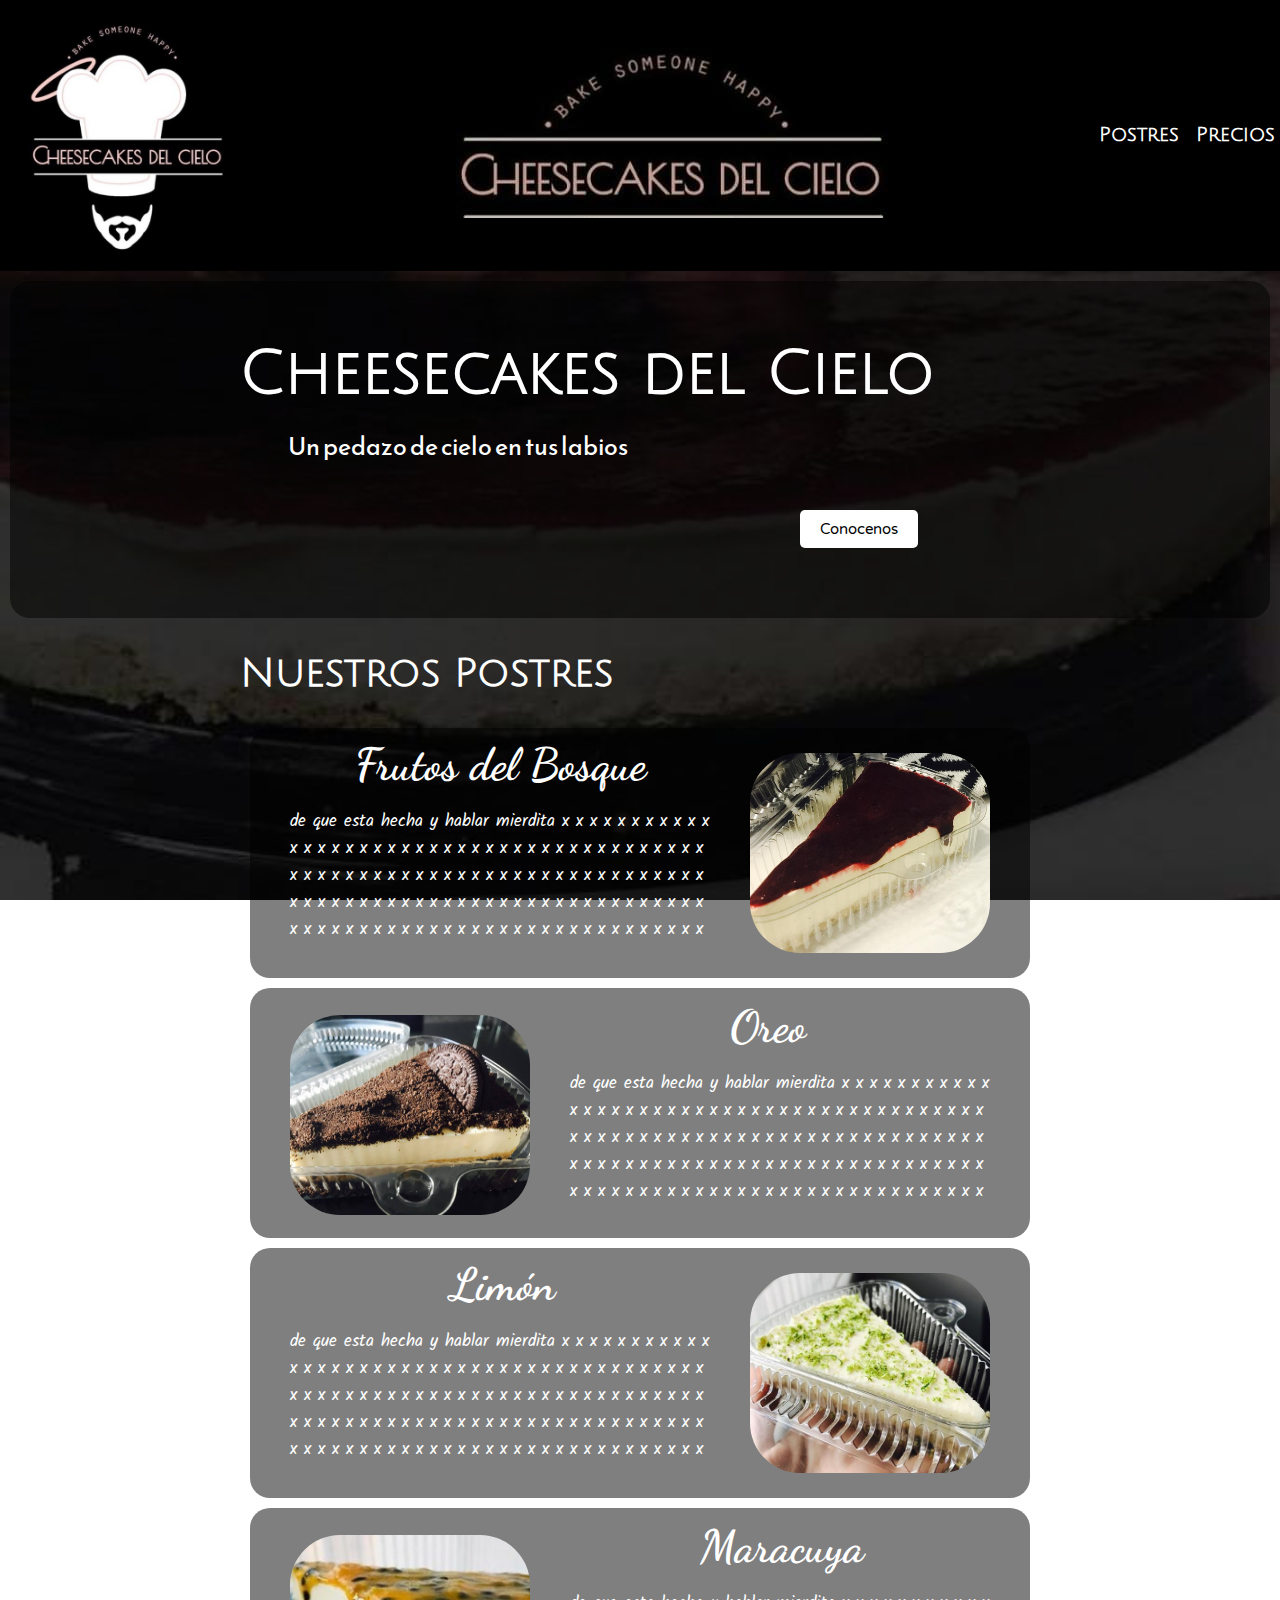
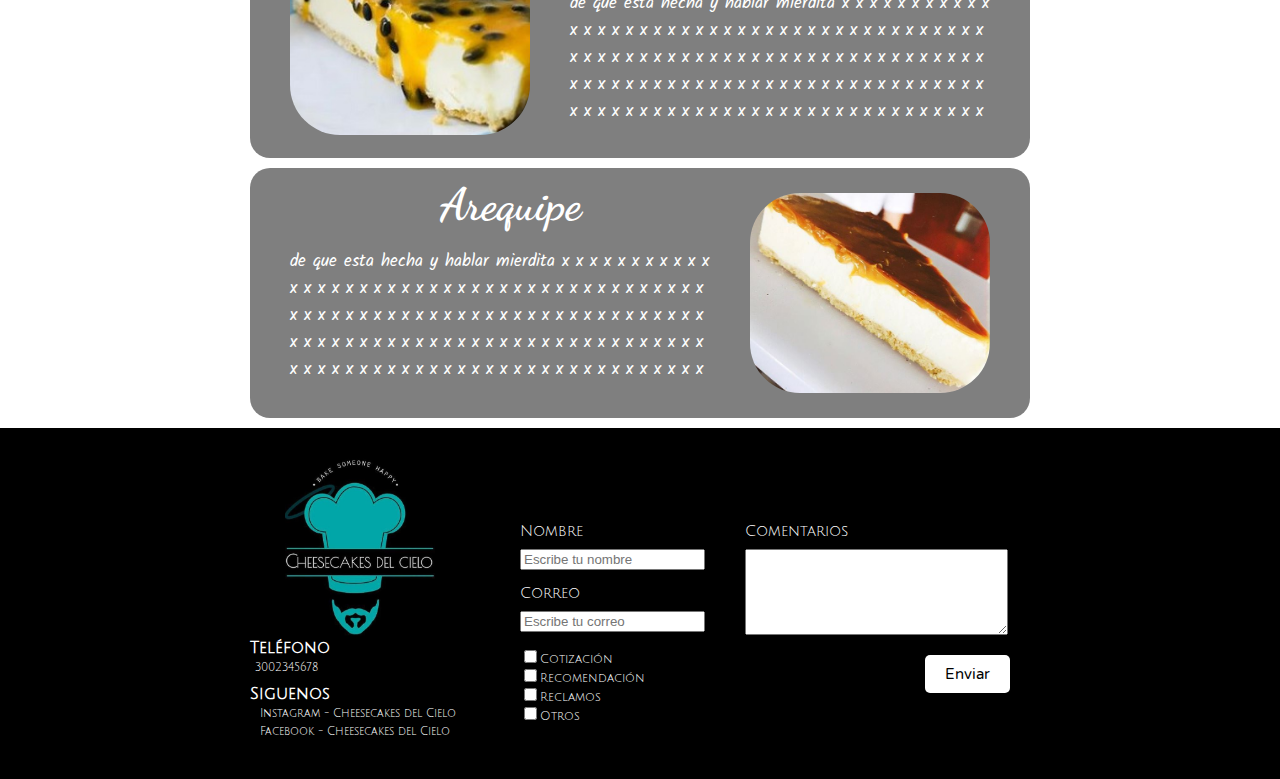
==== commit 4b2c9efb: "version mas pulida con responsive design para diferentes resoluciones" ====
--- a/index.html
+++ b/index.html
@@ -20,9 +20,6 @@
       <!-- menu -->
       <nav class="menu">
         <ul>
-          <li>
-            <a href="index.html">Home</a>
-          </li>
           <li>
             <a href="index.html#postres">Postres</a>
           </li>
@@ -49,38 +46,48 @@
         <!-- listado de Cheesecakes -->
         <article class="cheesecake frutosrojos">
           <h3 class="title-b">Frutos del Bosque</h3>
+          <figure>
+            <img src="images/frutosrojos.JPG" alt="Frutos Rojos">
+          </figure>
           <p>
-            de que esta hecha y hablar mierdita . . . . . . . . . . . . . . . . . . . . . . . . . . . . . . . . . . . . . . . .
+            de que esta hecha y hablar mierdita x x x x x x x x x x x x x x x x x x x x x x x x x x x x x x x x x x x x x x x x x x x x x x x x x x x x x x x x x x x x x x x x x x x x x x x x x x x x x x x x x x x x x x x x x x x x x x x x x x x x x x x x x x x x x x x x x x x x x x x x x x x x x x x x x x x
           </p>
-          <img src="images/frutosrojos.JPG" width="240" alt="Frutos Rojos">
         </article>
         <article class="cheesecake oreo">
           <h3 class="title-b">Oreo</h3>
+          <figure>
+            <img src="images/Oreo.jpg" alt="Oreo">
+          </figure>
           <p>
-            de que esta hecha y hablar mierdita . . . . . . . . . . . . . . . . . . . . . . . . . . . . . . . . . . . . . . . .
+            de que esta hecha y hablar mierdita x x x x x x x x x x x x x x x x x x x x x x x x x x x x x x x x x x x x x x x x x x x x x x x x x x x x x x x x x x x x x x x x x x x x x x x x x x x x x x x x x x x x x x x x x x x x x x x x x x x x x x x x x x x x x x x x x x x x x x x x x x x x x x x x x x x
           </p>
-          <img src="images/Oreo.jpg" width="240" alt="Oreo">
         </article>
         <article class="cheesecake limon">
           <h3 class="title-b">Limón</h3>
+          <figure>
+            <img src="images/limon.JPG" alt="Limón">
+          </figure>
           <p>
-            de que esta hecha y hablar mierdita . . . . . . . . . . . . . . . . . . . . . . . . . . . . . . . . . . . . . . . .
+            de que esta hecha y hablar mierdita x x x x x x x x x x x x x x x x x x x x x x x x x x x x x x x x x x x x x x x x x x x x x x x x x x x x x x x x x x x x x x x x x x x x x x x x x x x x x x x x x x x x x x x x x x x x x x x x x x x x x x x x x x x x x x x x x x x x x x x x x x x x x x x x x x x
           </p>
-          <img src="images/limon.JPG" width="240" alt="Limón">
         </article>
         <article class="cheesecake maracuya">
           <h3 class="title-b">Maracuya</h3>
+          <figure>
+            <img src="images/maracuya.JPG" alt="Maracuya">
+          </figure>
           <p>
-            de que esta hecha y hablar mierdita . . . . . . . . . . . . . . . . . . . . . . . . . . . . . . . . . . . . . . . .
+            de que esta hecha y hablar mierdita x x x x x x x x x x x x x x x x x x x x x x x x x x x x x x x x x x x x x x x x x x x x x x x x x x x x x x x x x x x x x x x x x x x x x x x x x x x x x x x x x x x x x x x x x x x x x x x x x x x x x x x x x x x x x x x x x x x x x x x x x x x x x x x x x x x
           </p>
-            <img src="images/maracuya.JPG" width="240" alt="Maracuya">
         </article>
         <article class="cheesecake arequipe">
           <h3 class="title-b">Arequipe</h3>
+          <figure>
+            <img src="images/arequipe.JPG" alt="Arequipe">
+          </figure>
           <p>
-            de que esta hecha y hablar mierdita . . . . . . . . . . . . . . . . . . . . . . . . . . . . . . . . . . . . . . . .
+            de que esta hecha y hablar mierdita x x x x x x x x x x x x x x x x x x x x x x x x x x x x x x x x x x x x x x x x x x x x x x x x x x x x x x x x x x x x x x x x x x x x x x x x x x x x x x x x x x x x x x x x x x x x x x x x x x x x x x x x x x x x x x x x x x x x x x x x x x x x x x x x x x x
           </p>
-            <img src="images/arequipe.JPG" width="240" alt="Arequipe">
         </article>
 
 
@@ -89,42 +96,46 @@
     <footer class="footer">
         <div class="contenedor contenedor-footer">
           <div class="contacto">
-            <img class="img-footer" src="images/footer.JPG" alt="Cheesecakes del Cielo" width="150">
+            <figure class="contenedor-img-footer">
+              <img class="img-footer" src="images/footer.JPG" alt="Cheesecakes del Cielo">
+            </figure>
             <div class="redsocial">
-              <a href="tel:+573002345678"><strong>Teléfono</strong><span>3002345678</span></a><br>
-              <p><strong>Siguenos</strong>
+              <a href="tel:+573002345678"><strong>Teléfono</strong><br><span>3002345678</span></a><br>
+              <p><strong>Siguenos</strong><br>
                 <a href="https://www.instagram.com/cheesecakesdelcielo/" target=”_blank”><span>Instagram - Cheesecakes del Cielo</span></a><br>
                 <a href="https://www.facebook.com/cheessecakesdelcielo/" target=”_blank”><span>Facebook - Cheesecakes del Cielo</span></a>
               </p>
             </div>
           </div>
-          <form class="formulario">
-            <div class="col1">
-              <label for="nombre">Nombre</label>
-              <input type="text" placeholder="Escribe tu nombre" id="nombre" name="nombre">
-              <label for="email">Correo</label>
-              <input type="email" required placeholder="Escribe tu correo" id="email" name="email">
-              <div class="intereses">
-                <label for="cotizacion">
-                  <input type="checkbox" name="intereses" id="cotizacion" value="cotizacion">Cotización
-                </label>
-                <label for="recomendacion">
-                  <input type="checkbox" name="intereses" id="recomendacion" value="recomendacion">Recomendación
-                </label>
-                <label for="reclamos">
-                  <input type="checkbox" name="intereses" id="reclamos" value="reclamos">Reclamos
-                </label>
-                <label for="otros" class="label-otros">
-                  <input type="checkbox" name="intereses" id="otros" value="otros">Otros
-                </label>
+          <div class="contenedor-formulario">
+            <form class="formulario">
+              <div class="col1">
+                <label for="nombre">Nombre</label>
+                <input type="text" placeholder="Escribe tu nombre" id="nombre" name="nombre">
+                <label for="email">Correo</label>
+                <input type="email" required placeholder="Escribe tu correo" id="email" name="email">
+                <div class="intereses">
+                  <label for="cotizacion">
+                    <input type="checkbox" name="intereses" id="cotizacion" value="cotizacion">Cotización
+                  </label>
+                  <label for="recomendacion">
+                    <input type="checkbox" name="intereses" id="recomendacion" value="recomendacion">Recomendación
+                  </label>
+                  <label for="reclamos">
+                    <input type="checkbox" name="intereses" id="reclamos" value="reclamos">Reclamos
+                  </label>
+                  <label for="otros" class="label-otros">
+                    <input type="checkbox" name="intereses" id="otros" value="otros">Otros
+                  </label>
+                </div>
               </div>
-            </div>
-            <div class="col2">
-              <label for="comentarios">Comentarios</label>
-              <textarea name="comentarios" rows="8" cols="35"></textarea>
-              <input type="submit" name="" value="Enviar" class="btn-enviar">
-            </div>
-          </form>
+              <div class="col2">
+                <label for="comentarios">Comentarios</label>
+                <textarea name="comentarios"></textarea>
+                <input type="submit" name="" value="Enviar" class="btn-enviar">
+              </div>
+            </form>
+          </div>
         </div>
       </footer>
 
--- a/css/cheesedc.css
+++ b/css/cheesedc.css
@@ -53,7 +53,7 @@
   padding: 10px 20px;
   font-family: 'Varela Round';
   font-size: 15px;
-  margin: 20px 0 50px 184px;
+  margin: 20px 20px 50px 180px;
 }
 
 .menu, .menu li {
@@ -84,7 +84,7 @@
 
 .cheesecake p{
   font-family: 'Kalam', cursive;
-  font-size: 18px;
+  font-size: 17px;
 }
 
 .portada{
@@ -129,28 +129,27 @@
 }
 
 .frutosrojos h3{
-  margin: 10px 0 10px 170px;
+  margin: 10px 0 0 105px;
 }
 
 .limon h3{
-  margin: 10px 0 10px 255px;
+  margin: 10px 0 0 200px;
 }
 
 .maracuya h3{
-  padding-left: 411px;
+  padding-left: 450px;
   margin-top: 12px;
-  margin-bottom: 10px;
+  margin-bottom: 0;
 }
 
 .oreo h3{
   padding-left: 480px;
   margin-top: 12px;
-  margin-bottom: 10px;
+  margin-bottom: 0;
 }
 
 .arequipe h3{
-  margin: 10px;
-  margin-left: 255px;
+  margin: 10px 0 0 190px;
 }
 
 .frutosrojos, .limon, .arequipe, .maracuya, .oreo{
@@ -162,24 +161,29 @@
 .frutosrojos img, .limon img, .arequipe img{
   border-radius: 50px;
   float: right;
-  margin: 20px 40px 20px 10px;
+  width: 240px;
+  height: 200px;
   position: relative;
-  top: -150px;
+  top: -55px;
 }
 
 .oreo img, .maracuya img{
   border-radius: 50px;
   float: left;
-  margin: 20px 10px 20px 40px;
+  width: 240px;
+  height: 200px;
   position: relative;
-  top: -150px;
-}
+  top: -55px;
+}
+
 .arequipe p, .limon p, .frutosrojos p{
   padding: 0 320px 0 40px;
+  margin-top: 15px;
 }
 
 .oreo p, .maracuya p{
   padding: 0 40px 0 320px;
+  margin-top: 15px;
 }
 
 .footer {
@@ -198,11 +202,12 @@
 }
 
 .contacto img, .contacto strong {
-  display: block;
+  display: inline-block;
 }
 
 .img-footer{
   margin: 0 45px 0 45px;
+  width: 150px;
 }
 
 .contacto{
@@ -217,12 +222,15 @@
 }
 
 .footer .contenedor-footer{
-  width: 800px;
   margin: auto;
   padding: 30px 0 30px 0;
   display: flex;
   flex-direction: row;
   justify-content: space-between;
+}
+
+.contenedor-img-footer{
+  margin: 0;
 }
 
 .formulario{
@@ -258,6 +266,8 @@
 }
 
 .col2 textarea{
+  height: 80px;
+  width: 90%;
   margin-right: 10px;
 }
 
@@ -278,90 +288,246 @@
   transform: scale(1.1);
 }
 
-  @media screen and (max-width: 800px){
-    .header{
-      padding: 0 20px;
-    }
-    .logo{
-      width: 200px;
-    }
-    .logo-nombre{
-      display: none;
-    }
-    .titulo{
-      margin: 15px 0 10px 0;
-      font-size: 50px;
-    }
-    .portada{
-      margin: 10px 30px;
-    }
-    .contenedor{
-      width: 600px;
-    }
-    .title-a{
-      margin:0 0 10px 0;
-    }
-    .conocenos{
-      margin: 0 0 0 70%;
-    }
-    .postres{
-      text-align: center;
-    }
-    .frutosrojos, .limon, .arequipe, .maracuya, .oreo {
-    height: 270px;
-    }
-    .frutosrojos h3, .limon h3, .maracuya h3, .oreo h3, .arequipe h3{
-      margin: 10px 0 10px 0px;
-      padding: 0;
-    }
-    .arequipe p, .limon p, .frutosrojos p {
-    padding: 0 280px 0 40px;
+@media screen and (max-width: 960px){
+  .oreo:hover, .frutosrojos:hover, .limon:hover, .maracuya:hover, .arequipe:hover{
+    transform: scale(1.1);
+  }
+}
+
+@media screen and (max-width: 890px){
+  .logo-nombre{
+    display: none;
+  }
+  .contenedor{
+    max-width: 700px;
+  }
+  .title-b{
+    font-size: 40px;
+  }
+
+  .frutosrojos h3{
+    margin: 10px 0 0 68px;
+  }
+  .limon h3{
+    margin: 10px 0 0 150px;
+  }
+  .maracuya h3{
+    padding-left: 420px;
+    margin: 12px 0 0 0;
+  }
+  .oreo h3{
+    padding-left: 450px;
+    margin: 10px 0 0 0;
+  }
+  .arequipe h3{
+    margin: 10px 0 0 145px;
+  }
+  .arequipe p, .limon p, .frutosrojos p {
+    padding: 0 305px 0 25px;
     font-size: 15px;
+    margin-top: 10px;
+  }
+  .oreo p, .maracuya p{
+    padding: 0 20px 0 315px;
+    font-size: 15px;
+    margin-top: 10px;
+  }
+  .frutosrojos img, .limon img, .arequipe img{
+    top: -50px;
+  }
+  .oreo img, .maracuya img{
+    top: -50px;
+  }
+  .btn-enviar{
+    margin-left: 190px;
+  }
+}
+
+@media screen and (max-width: 800px){
+  .header{
+    padding: 0 20px;
+  }
+  .logo{
+    width: 200px;
+  }
+  .logo-nombre{
+    display: none;
+  }
+  .titulo{
+    margin: 15px 0 10px 0;
+    font-size: 50px;
+  }
+  .portada{
+    margin: 10px 2%;
+  }
+  .contenedor{
+    max-width: 600px;
+  }
+  .title-a{
+    margin:0 0 10px 0;
+    font-size: 23px;
+  }
+  .conocenos{
+    margin: 0 0 0 70%;
+  }
+  .postres{
+    text-align: center;
+  }
+  .frutosrojos, .limon, .arequipe, .maracuya, .oreo{
+    height: auto;
+  }
+  .frutosrojos h3, .limon h3, .maracuya h3, .oreo h3, .arequipe h3{
+    margin: 10px 0 10px 0px;
+    padding: 0;
+  }
+  .arequipe p, .limon p, .frutosrojos p {
+  padding: 0 280px 0 40px;
+  font-size: 15px;
+  text-align: justify;
+  }
+  .oreo p, .maracuya p {
+  padding: 0 40px 0 280px;
+  font-size: 15px;
+  text-align: justify;
+  }
+  .frutosrojos img, .limon img, .arequipe img{
+    width: 200px;
+    height: 170px;
+    top: 0;
+  }
+  .oreo img, .maracuya img {
+    width: 200px;
+    height: 170px;
+    top: 0;
+  }
+  .footer .contenedor-footer{
+    padding: 0;
+  }
+  .img-footer{
+    margin: 45px;
+  }
+  .contacto{
+    display: block;
+  }
+  .formulario{
+   flex-direction: column;
+   padding: 0;
+  }
+  .col1 input{
+    width: 260px;
+  }
+  .intereses input{
+    width: auto;
+  }
+
+}
+
+@media screen and (max-width: 693px){
+  .postres{
+    border: 1px solid green;
+  }
+  .titulo{
+    font-size: 45px;
+  }
+  .title-a{
+    font-size: 21px;
+  }
+  .oreo:hover, .frutosrojos:hover, .limon:hover, .maracuya:hover, .arequipe:hover{
+    transform: none;
+  }
+}
+
+@media screen and (max-width: 599px){
+  .postres{
+    border: 1px solid yellow;
+  }
+  .titulo{
+    font-size: 40px;
+  }
+  .title-a{
+    font-size: 19px;
+  }
+
+  .arequipe p, .limon p, .frutosrojos p, .oreo p, .maracuya p{
+  font-size: 14px;
+  }
+}
+
+@media screen and (max-width: 540px){
+  .postres{
+    border: 1px solid blue;
+  }
+  .conocenos{
+    margin: 20px 0 0 0;
+    padding: 10px 40px;
+  }
+  .portada{
+    text-align: center;
+  }
+  .titulo{
+    text-align: center;
+    font-size: 35px;
+  }
+  .title-a{
+    font-size: 16px;
     text-align: justify;
-    }
-    .oreo p, .maracuya p {
-    padding: 0 40px 0 280px;
-    font-size: 15px;
-    text-align: justify;
-    }
-    .frutosrojos img, .limon img, .arequipe img{
-      margin: 10px 40px 0px 0px;
-      width: 200px;
-      height: 170px;
-      top: -97px;
-    }
-    .oreo img, .maracuya img {
-      margin: 10px 0 0 40px;
-      width: 200px;
-      height: 170px;
-      top: -97px;
-    }
-    .footer .contenedor-footer{
-      padding: 0;
-      width: 600px;
-    }
-    .img-footer{
-      margin: 45px;
-    }
-    .contacto{
-      display: inline-block;
-    }
-    .formulario{
-     flex-direction: column;
-     padding: 0;
-    }
-    .col1 input{
-      width: 260px;
-    }
-    .intereses input{
-      width: auto;
-    }
-
-
-    .oreo:hover, .frutosrojos:hover, .limon:hover, .maracuya:hover, .arequipe:hover{
-      transform: none;
-    }
-    .conocenos:hover, .btn-enviar:hover{
-      transform: none;
-    }
-  }
+    padding: 0;
+  }
+  .contenedor{
+    max-width: 400px;
+  }
+  .frutosrojos img, .limon img, .arequipe img,  .oreo img, .maracuya img {
+    float: none;
+  }
+  .arequipe p, .limon p, .frutosrojos p, .oreo p, .maracuya p {
+        padding: 10px 40px 20px 40px;
+  }
+  .footer .contenedor-footer{
+    display: block;
+    max-width: 300px;
+  }
+  .contacto {
+    margin: 0 auto;
+  }
+  .contenedor-img-footer{
+    text-align: center;
+  }
+  .img-footer{
+    width: 200px;
+    margin-bottom: 10px;
+  }
+  .col1, .col2{
+    margin: 0;
+  }
+  .formulario{
+    display: block;
+    margin: 0 auto;
+  }
+  .btn-enviar {
+    margin-left: 80px;
+    padding: 10px 40px;
+  }
+}
+
+@media screen and (max-width: 450px){
+  .postres{
+    border: 1px solid peru;
+  }
+  .header{
+    flex-direction: column;
+    text-align: center;
+  }
+
+  .menu{
+    width: 100%;
+    border-top: 1px solid white;
+    margin-top: 20px;
+    font-size: 30px
+  }
+  .menu ul{
+    margin: 10px 0;
+  }
+  .menu ul li{
+    margin: 10px;
+  }
+}
